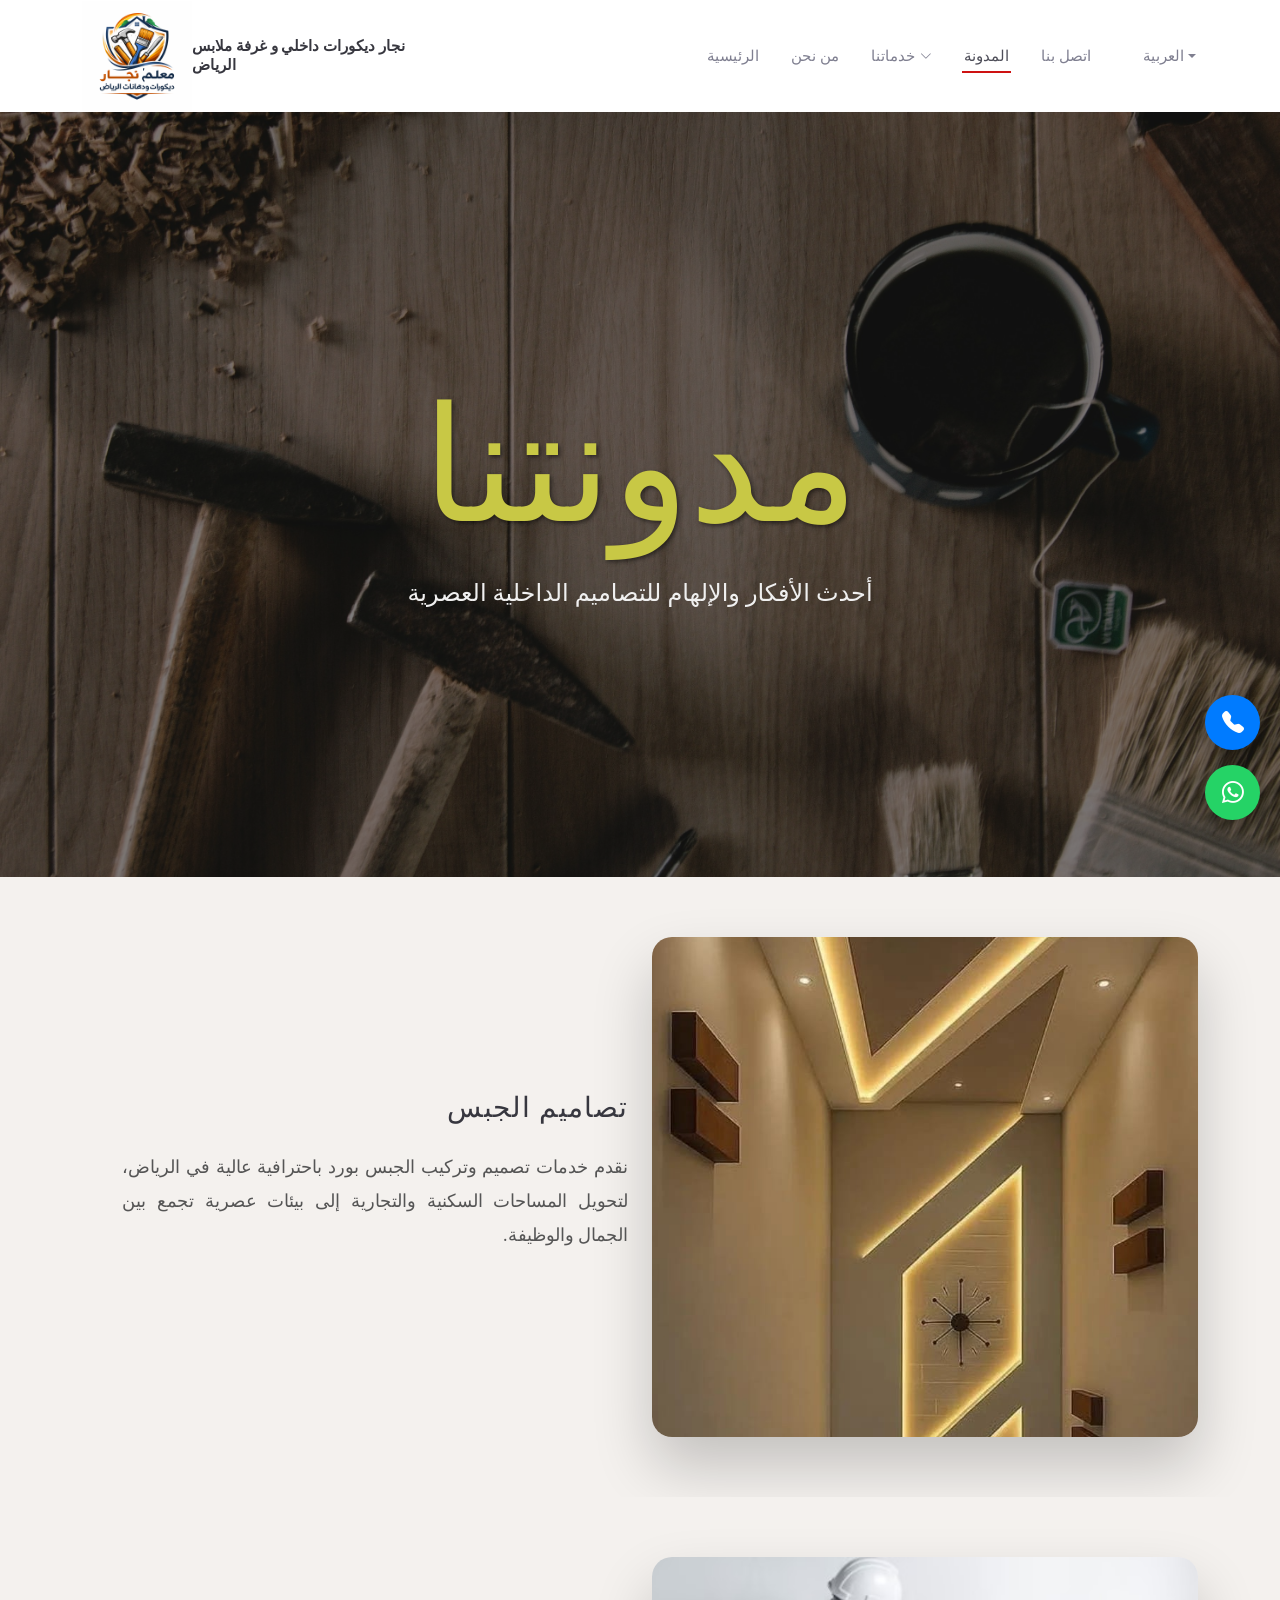
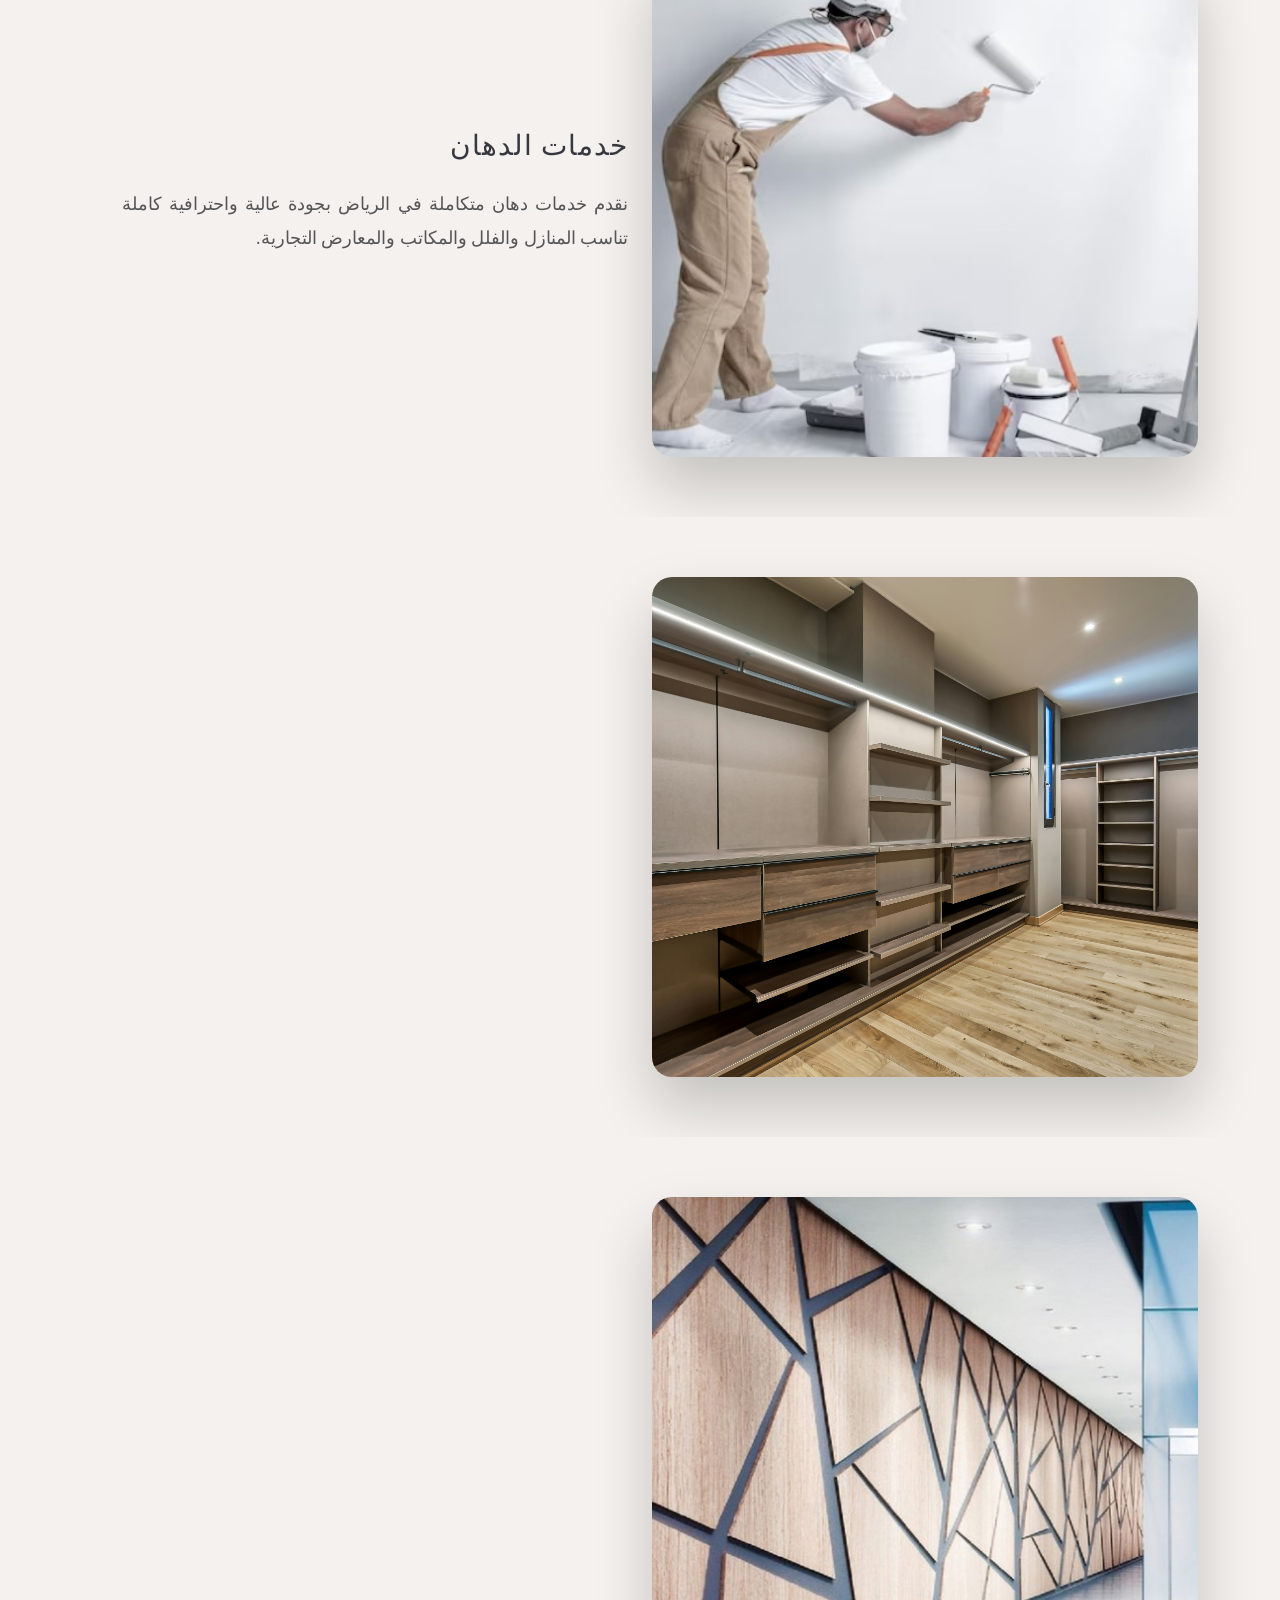
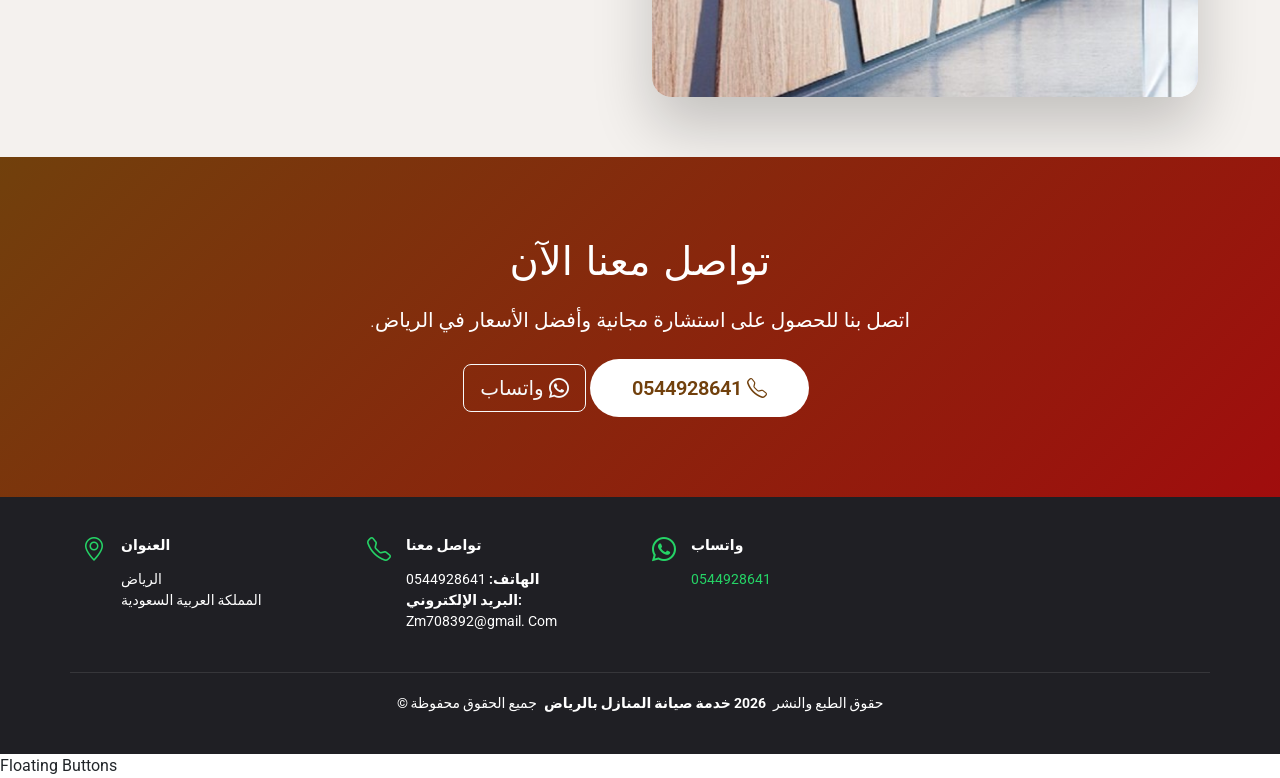
==== blogs.html @ 81e79c12 "Initial commit" ====
<!DOCTYPE html>
<html lang="en" id="html-tag">

<head>
  <meta charset="utf-8">
  <meta content="width=device-width, initial-scale=1.0" name="viewport">
  <meta name="google" content="notranslate">
   <title id="page-title"> مدونتنا</title>
 
  <meta name="description" content="">
  <meta name="keywords" content="">

  <!-- Favicons -->
  <link href="assets/img/favicon.png" rel="icon">
  <link href="assets/img/apple-touch-icon.png" rel="apple-touch-icon">

  <!-- Fonts -->
  <link href="https://fonts.googleapis.com" rel="preconnect">
  <link href="https://fonts.gstatic.com" rel="preconnect" crossorigin>
  <link
    href="https://fonts.googleapis.com/css2?family=Roboto:ital,wght@0,100;0,300;0,400;0,500;0,700;0,900;1,100;1,300;1,400;1,500;1,700;1,900&family=Inter:wght@100;200;300;400;500;600;700;800;900&family=Amatic+SC:wght@400;700&display=swap"
    rel="stylesheet">

  <!-- Vendor CSS Files -->
  <link href="assets/vendor/bootstrap/css/bootstrap.min.css" rel="stylesheet">
  <link href="assets/vendor/bootstrap-icons/bootstrap-icons.css" rel="stylesheet">
  <link href="assets/vendor/aos/aos.css" rel="stylesheet">
  <link href="assets/vendor/glightbox/css/glightbox.min.css" rel="stylesheet">
  <link href="assets/vendor/swiper/swiper-bundle.min.css" rel="stylesheet">

  <!-- Main CSS File -->
  <link href="assets/css/main.css" rel="stylesheet">

</head>

<body class="index-page">

  <header id="header" class="header d-flex align-items-center sticky-top">
    <div class="container position-relative d-flex align-items-center justify-content-between">

      <a href="index.html" class="logo d-flex align-items-center me-auto me-xl-0">
        <!-- Uncomment the line below if you also wish to use an image logo -->
        <img src="assets/img/logo.png" alt=""> 
        <h1 class="sitename" data-ar=" نجار ديكورات داخلي و غرفة ملابس  الرياض " data-en="Carpentry, Interior Decor, and Dressing Rooms Specialist in Riyadh"> نجار ديكورات داخلي و غرفة ملابس  الرياض </h1>
      </a>

      <nav id="navmenu" class="navmenu">
        <ul>
          <li><a href="index.html#hero" data-en="Home" data-ar="الرئيسية">Home</a></li>
          <li><a href="index.html#about" data-en="About" data-ar="من نحن">About</a></li>
          <li class="dropdown">
            <a href="#">
              <span data-en="Services" data-ar="خدماتنا">Services</span>
              <i class="bi bi-chevron-down toggle-dropdown"></i>
            </a>
            <ul>
              <li>
                <a href="services/gypsum-board.html" data-en="Gypsum Board Riyadh" data-ar="معلم جبس بورد الرياض">
                  Gypsum Board Riyadh
                </a>
              </li>
              <li>
                <a href="services/wardrobes.html" data-en="Wardrobes Riyadh" data-ar="دولاب ملابس الرياض">
                  Wardrobes Riyadh
                </a>
              </li>
              <li>
                <a href="services/paint.html" data-en="Painting Riyadh" data-ar="معلم دهانات الرياض">
                  Painting Riyadh
                </a>
              </li>
            </ul>
          </li>
          <li><a href="blogs.html" class="active" data-en="Blogs" data-ar="المدونة">Blogs</a></li>
          <li><a href="index.html#contact" data-en="Contact" data-ar="اتصل بنا">Contact</a></li>
          <li class="nav-item dropdown language-dropdown">
            <a class="nav-link dropdown-toggle" href="#" id="langDropdown" role="button" data-bs-toggle="dropdown"
              aria-expanded="false">
              <span id="current-lang" data-en="English" data-ar="العربية">English</span>
            </a>
            <ul class="dropdown-menu" aria-labelledby="langDropdown">
              <li><a class="dropdown-item" href="#" onclick="setLanguage('ar'); return false;">العربية</a></li>
              <li><a class="dropdown-item" href="#" onclick="setLanguage('en'); return false;">English</a></li>
              
            </ul>
          </li>
        </ul>
        <i class="mobile-nav-toggle d-xl-none bi bi-list"></i>
      </nav>
    </div>
  </header>

<main class="main">
  <section class="blog-hero d-flex align-items-center">
    <div class="container text-center text-white">
      <h1 class="hero-title" data-key="hero_title" data-en="Our Blog" data-ar="مدونتنا">Our Blog</h1>
      <p class="hero-subtitle" data-key="hero_subtitle" data-en="Latest ideas and inspiration for modern interiors"
        data-ar="أحدث الأفكار والإلهام للتصاميم الداخلية العصرية">
        Latest ideas and inspiration for modern interiors
      </p>
    </div>
  </section>
 


  <section class="blog-modern-section">
    <div class="container">
      <div class="row align-items-center">

        <!-- Image LEFT -->
        <div class="col-lg-6">
          <div class="blog-modern-image">
            <img src="assets/img/blog1.jpeg" alt="Blog Image" class="img-fluid">
          </div>
        </div>

        <!-- Text RIGHT -->
        <div class="col-lg-6">
          <div class="blog-modern-content">
            <h2 class = "title" data-key="sec1_title" data-en="Gypsum Designs" data-ar="صاميم الجبس">Gypsum
              Designs</h2>
            <p class="text" data-key="sec1_text" data-en=" We offer professional gypsum board design and installation services in Riyadh, transforming residential
              and commercial spaces into stylish, modern environments that combine beauty and functionality."
              data-ar="نقدم خدمات تصميم وتركيب الجبس بورد باحترافية عالية في الرياض، لتحويل المساحات السكنية والتجارية إلى بيئات عصرية تجمع بين الجمال والوظيفة">
              We offer professional gypsum board design and installation services in Riyadh, transforming residential
              and commercial spaces into stylish, modern environments that combine beauty and functionality.
            </p>

          </div>
        </div>

      </div>
    </div>
  </section>

  <section class="blog-modern-section">
    <div class="container">
      <div class="row align-items-center">

        <!-- Image LEFT -->
        <div class="col-lg-6">
          <div class="blog-modern-image">
            <img src="assets/img/blog2.jpg" alt="Blog Image" class="img-fluid">
          </div>
        </div>

        <!-- Text RIGHT -->
        <div class="col-lg-6">
          <div class="blog-modern-content">
            <h2  class = "title" data-key="sec2_title" data-en="Painting Services" data-ar="خدمات الدهان">
              Painting Services</h2>
            <p  class="text" data-key="sec2_text" data-en="We offer comprehensive painting services in Riyadh, providing high quality and complete professionalism
              suitable for homes, villas, apartments, offices, and commercial showrooms. We believe that painting is not
              just about changing color, but a complete renovation of a space, giving it a modern and elegant look that
              lasts. Therefore, we are committed to using the best types of paints that are resistant to moisture and
              heat, and suitable for Riyadh's climate, to guarantee perfect results that withstand the elements."
              data-ar="نقدم خدمات دهان متكاملة في الرياض بجودة عالية واحترافية كاملة تناسب المنازل والفلل والمكاتب والمعارض التجارية">
              We offer comprehensive painting services in Riyadh, providing high quality and complete professionalism
              suitable for homes, villas, apartments, offices, and commercial showrooms. We believe that painting is not
              just about changing color, but a complete renovation of a space, giving it a modern and elegant look that
              lasts. Therefore, we are committed to using the best types of paints that are resistant to moisture and
              heat, and suitable for Riyadh's climate, to guarantee perfect results that withstand the elements.
            </p>

          </div>
        </div>

      </div>
    </div>
  </section>

  <section class="blog-modern-section">
    <div class="container">
      <div class="row align-items-center">

        <!-- Image LEFT -->
        <div class="col-lg-6">
          <div class="blog-modern-image">
            <img src="assets/img/blog3.jpg" alt="Your Service Image" class="img-fluid">
          </div>
        </div>

        <!-- Text RIGHT -->
        <div class="col-lg-6">
          <div class="blog-modern-content">
            <h2  class = "title" data-key="sec3_title" data-en="Installation" data-ar="التركيب">Installation
            </h2>
            <p  class="text" data-key="sec3_text"
              data-en=" We offer the design, manufacturing, and installation of wardrobes to the highest quality standards in
              Riyadh, providing you with practical storage solutions that combine elegance and smart space organization.
              We specialize in custom-made modern and classic wardrobes for master bedrooms, children's rooms, and
              dressing rooms, with designs to suit all tastes and spaces. We are committed to using the best materials."
              data-ar="نقدم تصميم وتصنيع وتركيب الدواليب بأعلى معايير الجودة في الرياض مع حلول تخزين عملية وأنيقة">
              We offer the design, manufacturing, and installation of wardrobes to the highest quality standards in
              Riyadh, providing you with practical storage solutions that combine elegance and smart space organization.
              We specialize in custom-made modern and classic wardrobes for master bedrooms, children's rooms, and
              dressing rooms, with designs to suit all tastes and spaces. We are committed to using the best materials.
            </p>
          </div>
        </div>

      </div>
    </div>
  </section>

  <section class="blog-modern-section">
    <div class="container">
      <div class="row align-items-center">

        <!-- Image LEFT -->
        <div class="col-lg-6">
          <div class="blog-modern-image">
            <img src="assets/img/Picture1.jpg" alt="Cement Board Decoration" class="img-fluid">
          </div>
        </div>

        <!-- Text RIGHT -->
        <div class="col-lg-6">
          <div class="blog-modern-content">
            <h2  class = "title" data-key="sec4_title" data-en=" Cement Board Decoration"
              data-ar="ديكورات ألواح الأسمنت">
              Cement Board Decoration
            </h2>

            <p  class="text" data-key="sec4_text" data-en="  At Gypsum-Decor-Riyadh, we offer you exceptional expertise in the world of gypsum board decorations. We
              specialize in designing and implementing the latest interior and exterior decorations, including suspended
              ceilings, walls, partitions, and unique gypsum screen designs."
              data-ar="في جبس ديكور الرياض، نقدم لكم خبرة متميزة في عالم ديكورات الجبس بورد. نحن متخصصون في تصميم وتنفيذ أحدث الديكورات الداخلية والخارجية، بما في ذلك الأسقف المعلقة والجدران والقواطع وتصاميم الشاشات الجبسية المميزة">
              At Gypsum-Decor-Riyadh, we offer you exceptional expertise in the world of gypsum board decorations. We
              specialize in designing and implementing the latest interior and exterior decorations, including suspended
              ceilings, walls, partitions, and unique gypsum screen designs.
            </p>

            </a>
          </div>
        </div>

      </div>
    </div>
  </section>
  <!-- FINAL CONTACT STRIP -->
  <section class="cta-section">
    <div class="container">
      <h2 class="newtitle" data-ar="تواصل معنا الآن" data-en="Contact Us Now">Call now</h2>
      <p class="lead mb-4" data-ar="اتصل بنا للحصول على استشارة مجانية وأفضل الأسعار في الرياض."
        data-en="Call us for a free consultation and the best prices in Riyadh.">
        Contact us
      </p>
      <a href="tel:+966544928641" class="btn btn-light btn-lg me-2"><i class="bi bi-telephone"></i> 0544928641</a>
      <a href="https://wa.me/966544928641" class="btn btn-outline-light btn-lg"><i class="bi bi-whatsapp"></i> <span
          data-en="WhatsApp" data-ar="واتساب">WhatsApp</span></a>
    </div>
  </section>
 </main>

  <!-- Copy FOOTER from index.html here -->

  <footer id="footer" class="footer dark-background">

    <div class="container">
      <div class="row gy-3">
        <div class="col-lg-3 col-md-6 d-flex">
          <i class="bi bi-geo-alt icon"></i>
          <div class="address">
            <h4 data-en="Address" data-ar="العنوان">Address</h4>
            <p data-en="Riyadh" data-ar="الرياض">Riyadh</p>
            <p data-en="Saudi Arabia" data-ar="المملكة العربية السعودية">Saudi Arabia</p>
            <p></p>
          </div>

        </div>

        <div class="col-lg-3 col-md-6 d-flex">
          <i class="bi bi-telephone icon"></i>
          <div>
            <h4 data-en="Contact" data-ar="تواصل معنا">Contact</h4>
            <p>
              <strong data-en="Phone:" data-ar="الهاتف:">Phone:</strong> <span> 0544928641</span><br>
              <strong data-en="Email:" data-ar="البريد الإلكتروني:">Email:</strong>
              <span>Zm708392@gmail. Com</span><br>
            </p>
          </div>
        </div>

        <div class="col-lg-3 col-md-6 d-flex">
          <i class="icon bi bi-whatsapp flex-shrink-0"></i>
          <div>
            <h4 data-en="Whatsapp" data-ar="واتساب">Whatsapp</h4>
            <p>
              <a href="https://wa.me/966544928641" target="_blank">0544928641</a>
            </p>
          </div>
        </div>


      </div>
    </div>

    <div class="container copyright text-center mt-4">
      <p>© <span data-en="Copyright" data-ar="حقوق الطبع والنشر">Copyright</span> <strong class="px-1 sitename"
          data-en="2026 Home Maintenance Service Riyadh" data-ar="2026 خدمة صيانة المنازل بالرياض">2026 Home Maintenance
          Service Riyadh.</strong> <span data-en="All Rights Reserved" data-ar="جميع الحقوق محفوظة">All
          Rights Reserved</span></p>
    </div>

  </footer>

   <!-- Scroll Top -->
  <a href="#" id="scroll-top" class="scroll-top d-flex align-items-center justify-content-center"><i
      class="bi bi-arrow-up-short"></i></a>
  <script src="assets/vendor/bootstrap/js/bootstrap.bundle.min.js"></script>
  <script src="assets/vendor/aos/aos.js"></script>
  <script src="assets/js/main.js"></script>
  <script>
    AOS.init({ once: true });
  </script>
  <script>
    // Select ALL text blocks
    const contents = document.querySelectorAll(".blog-modern-content");

    const textObserver = new IntersectionObserver((entries) => {
      entries.forEach(entry => {
        if (entry.isIntersecting) {
          entry.target.classList.add("show");
        } else {
          entry.target.classList.remove("show");
        }
      });
    }, { threshold: 0.5 });

    contents.forEach(content => {
      textObserver.observe(content);
    });


    // Select ALL images
    const images = document.querySelectorAll(".blog-modern-image img");

    const imageObserver = new IntersectionObserver((entries) => {
      entries.forEach(entry => {
        if (entry.isIntersecting) {
          entry.target.classList.add("pop-animate");

          setTimeout(() => {
            entry.target.classList.remove("pop-animate");
          }, 800);
        }
      });
    }, { threshold: 0.6 });

    images.forEach(image => {
      imageObserver.observe(image);
    });
  </script>

  Floating Buttons
<div class="floating-buttons">
  
  <!-- Phone -->
  <a href="tel:+0544928641" class="float-btn phone-btn">
    <i class="bi bi-telephone-fill"></i>
  </a>

  <!-- WhatsApp -->
  <a href="https://wa.me/0544928641" target="_blank" class="float-btn whatsapp-btn">
    <i class="bi bi-whatsapp"></i>
  </a>
 
  <script>
  const translations = {
    en: {
      hero_title: "Our Blog",
      hero_subtitle: "Latest ideas and inspiration for modern interiors",
      sec1_title: "Gypsum Designs",
      sec1_text: "We offer professional gypsum board design and installation services in Riyadh, transforming residential and commercial spaces into stylish, modern environments that combine beauty and functionality.",
      sec2_title: "Painting Services",
      sec2_text: "We offer comprehensive painting services in Riyadh, providing high quality and complete professionalism suitable for homes, villas, apartments, offices, and commercial showrooms.",
      sec3_title: "Installation",
      sec3_text: "We offer the design, manufacturing, and installation of wardrobes to the highest quality standards in Riyadh.",
      sec4_title: "Cement Board Decoration",
      sec4_text: "At Gypsum-Decor-Riyadh, we offer you exceptional expertise in the world of gypsum board decorations. We specialize in designing and implementing the latest interior and exterior decorations, including suspended ceilings, walls, partitions, and unique gypsum screen designs.",
    },
    ar: {
      hero_title: "مدونتنا",
      hero_subtitle: "أحدث الأفكار والإلهام للتصاميم الداخلية العصرية",
      sec1_title: "تصاميم الجبس",
      sec1_text: "نقدم خدمات تصميم وتركيب الجبس بورد باحترافية عالية في الرياض، لتحويل المساحات السكنية والتجارية إلى بيئات عصرية تجمع بين الجمال والوظيفة.",
      sec2_title: "خدمات الدهان",
      sec2_text: "نقدم خدمات دهان متكاملة في الرياض بجودة عالية واحترافية كاملة تناسب المنازل والفلل والمكاتب والمعارض التجارية.",
      sec3_title: "التركيب",
      sec3_text: "نقدم تصميم وتصنيع وتركيب الدواليب بأعلى معايير الجودة في الرياض مع حلول تخزين عملية وأنيقة.",
      sec4_title: "ديكورات ألواح الأسمنت",
      sec4_text: "في جبس ديكور الرياض، نقدم لكم خبرة متميزة في عالم ديكورات الجبس بورد. نحن متخصصون في تصميم وتنفيذ أحدث الديكورات الداخلية والخارجية، بما في ذلك الأسقف المعلقة والجدران والقواطع وتصاميم الشاشات الجبسية المميزة.",
    }
  };

  

  function setLanguage(lang) {
    // Save language preference
    localStorage.setItem('preferred-language', lang);
    
    document.documentElement.lang = lang;

    // Switch all text elements with data-en attributes
    document.querySelectorAll("[data-en]").forEach(el => {
      if (el.getAttribute("data-" + lang)) {
        el.innerHTML = el.getAttribute("data-" + lang);
      }
    });

    // Switch all text elements with data-key attributes using translations
    document.querySelectorAll("[data-key]").forEach(el => {
      const key = el.getAttribute("data-key");
      if (translations[lang] && translations[lang][key]) {
        el.innerHTML = translations[lang][key];
      }
    });

    // Apply RTL/LTR only to main content (not entire body)
    const main = document.querySelector("main");
    if (main) {
      main.style.direction = lang === "ar" ? "rtl" : "ltr";
      main.style.textAlign = lang === "ar" ? "right" : "left";
    }

    // Update page title
const title = document.getElementById("page-title");
if (title) {
  title.innerText = lang === "ar"
    ?  "المدونة-معلم نجار ديكورات و دهانات الرياض"  /* ← Change this Arabic title */
    : "Blogs-Expert Carpenter, Decor, and Painter in Riyadh";  /* ← Change this English title if needed */
}

    // Update language dropdown display
    const currentLang = document.getElementById("current-lang");
    if (currentLang) {
      currentLang.innerText = lang === "ar" ? "العربية" : "English";
    }

    // Update dropdown items if they have data attributes
    document.querySelectorAll(".language-dropdown .dropdown-menu li a").forEach(el => {
      if (el.getAttribute("data-" + lang)) {
        el.textContent = el.getAttribute("data-" + lang);
      }
    });
  }

  // Load saved language preference when page loads
  window.addEventListener('load', function() {
    const savedLang = localStorage.getItem('preferred-language') || 'ar';
    setLanguage(savedLang);
  });

  // Initialize Swiper
  var aboutSwiper = new Swiper(".about-swiper", {
    loop: true,
    autoplay: {
      delay: 3000,
      disableOnInteraction: false,
    },
    effect: "slide",
    speed: 800,
    slidesPerView: 1,
  });
</script>

<!-- REMOVED: setLanguage("en"); -->
</body>

</html>
---- assets/css/main.css ----
/**
* Template Name: Yummy
* Template URL: https://bootstrapmade.com/yummy-bootstrap-restaurant-website-template/
* Updated: Aug 07 2024 with Bootstrap v5.3.3
* Author: BootstrapMade.com
* License: https://bootstrapmade.com/license/
*/

/*--------------------------------------------------------------
# Font & Color Variables
# Help: https://bootstrapmade.com/color-system/
--------------------------------------------------------------*/
/* Fonts */
:root {
  --default-font: "Roboto", system-ui, -apple-system, "Segoe UI", Roboto, "Helvetica Neue", Arial, "Noto Sans", "Liberation Sans", sans-serif, "Apple Color Emoji", "Segoe UI Emoji", "Segoe UI Symbol", "Noto Color Emoji";
  --heading-font: "Amatic SC", sans-serif;
  --nav-font: "Inter", sans-serif;
}

/* Global Colors - The following color variables are used throughout the website. Updating them here will change the color scheme of the entire website */
:root {
  --background-color: #ffffff;
  /* Background color for the entire website, including individual sections */
  --default-color: #212529;
  /* Default color used for the majority of the text content across the entire website */
  --heading-color: #37373f;
  /* Color for headings, subheadings and title throughout the website */
  --accent-color: #71400c;
  /* Accent color that represents your brand on the website. It's used for buttons, links, and other elements that need to stand out */
  --surface-color: #ffffff;
  /* The surface color is used as a background of boxed elements within sections, such as cards, icon boxes, or other elements that require a visual separation from the global background. */
  --contrast-color: #ffffff;
  /* Contrast color for text, ensuring readability against backgrounds of accent, heading, or default colors. */
}

/* Nav Menu Colors - The following color variables are used specifically for the navigation menu. They are separate from the global colors to allow for more customization options */
:root {
  --nav-color: #7f7f90;
  /* The default color of the main navmenu links */
  --nav-hover-color: #ce1212;
  /* Applied to main navmenu links when they are hovered over or active */
  --nav-mobile-background-color: #ffffff;
  /* Used as the background color for mobile navigation menu */
  --nav-dropdown-background-color: #ffffff;
  /* Used as the background color for dropdown items that appear when hovering over primary navigation items */
  --nav-dropdown-color: #7f7f90;
  /* Used for navigation links of the dropdown items in the navigation menu. */
  --nav-dropdown-hover-color: #ce1212;
  /* Similar to --nav-hover-color, this color is applied to dropdown navigation links when they are hovered over. */
}

/* Color Presets - These classes override global colors when applied to any section or element, providing reuse of the sam color scheme. */
.light-background {
  --background-color: #f2f2f2;
  --surface-color: #ffffff;
}

.dark-background {
  --background-color: #1f1f24;
  --default-color: #ffffff;
  --heading-color: #ffffff;
  --surface-color: #37373f;
  --contrast-color: #ffffff;
}

/* Smooth scroll */
:root {
  scroll-behavior: smooth;
}

/*--------------------------------------------------------------
# General Styling & Shared Classes
--------------------------------------------------------------*/
body {
  color: var(--default-color);
  background-color: var(--background-color);
  font-family: var(--default-font);
}

a {
  color: var(--accent-color);
  text-decoration: none;
  transition: 0.3s;
}

a:hover {
  color: color-mix(in srgb, var(--accent-color), transparent 25%);
  text-decoration: none;
}

h1,
h2,
h3,
h4,
h5,
h6 {
  color: var(--heading-color);
  font-family: var(--heading-font);
}

/* Pulsating Play Button
------------------------------*/
.pulsating-play-btn {
  width: 94px;
  height: 94px;
  background: radial-gradient(var(--accent-color) 50%, color-mix(in srgb, var(--accent-color), transparent 75%) 52%);
  border-radius: 50%;
  display: block;
  position: relative;
  overflow: hidden;
}

.pulsating-play-btn:before {
  content: "";
  position: absolute;
  width: 120px;
  height: 120px;
  animation-delay: 0s;
  animation: pulsate-play-btn 2s;
  animation-direction: forwards;
  animation-iteration-count: infinite;
  animation-timing-function: steps;
  opacity: 1;
  border-radius: 50%;
  border: 5px solid color-mix(in srgb, var(--accent-color), transparent 30%);
  top: -15%;
  left: -15%;
  background: rgba(198, 16, 0, 0);
}

.pulsating-play-btn:after {
  content: "";
  position: absolute;
  left: 50%;
  top: 50%;
  transform: translateX(-40%) translateY(-50%);
  width: 0;
  height: 0;
  border-top: 10px solid transparent;
  border-bottom: 10px solid transparent;
  border-left: 15px solid #fff;
  z-index: 100;
  transition: all 400ms cubic-bezier(0.55, 0.055, 0.675, 0.19);
}

.pulsating-play-btn:hover:before {
  content: "";
  position: absolute;
  left: 50%;
  top: 50%;
  transform: translateX(-40%) translateY(-50%);
  width: 0;
  height: 0;
  border: none;
  border-top: 10px solid transparent;
  border-bottom: 10px solid transparent;
  border-left: 15px solid #fff;
  z-index: 200;
  animation: none;
  border-radius: 0;
}

.pulsating-play-btn:hover:after {
  border-left: 15px solid var(--accent-color);
  transform: scale(20);
}

@keyframes pulsate-play-btn {
  0% {
    transform: scale(0.6, 0.6);
    opacity: 1;
  }
  100% {
    transform: scale(1, 1);
    opacity: 0;
  }
}

/*--------------------------------------------------------------
# Language Dropdown
--------------------------------------------------------------*/
.language-dropdown {
  margin-left: 20px;
}

.language-dropdown .dropdown-menu {
  direction: ltr !important;
  text-align: left !important;
  background-color: #fff !important;
}

.language-dropdown .dropdown-menu .dropdown-item {
  color: #000 !important;
}

.language-dropdown .dropdown-menu .dropdown-item:hover {
  background-color: #f0f0f0 !important;
  color: #000 !important;
}

/*--------------------------------------------------------------
# About Slideshow
--------------------------------------------------------------*/
.about-slideshow .swiper-slide {
  display: flex;
  justify-content: center;
  align-items: center;
}

.about-slideshow .swiper-slide img {
  width: auto;
  max-width: 100%;
  height: 75vh;
  object-fit: contain;
  display: block;
  margin: 0 auto;
}

/*--------------------------------------------------------------
# PHP Email Form Messages
--------------------------------------------------------------*/
.php-email-form .error-message {
  display: none;
  background: #df1529;
  color: #ffffff;
  text-align: left;
  padding: 15px;
  margin-bottom: 24px;
  font-weight: 600;
}

.php-email-form .sent-message {
  display: none;
  color: #ffffff;
  background: #059652;
  text-align: center;
  padding: 15px;
  margin-bottom: 24px;
  font-weight: 600;
}

.php-email-form .loading {
  display: none;
  background: var(--surface-color);
  text-align: center;
  padding: 15px;
  margin-bottom: 24px;
}

.php-email-form .loading:before {
  content: "";
  display: inline-block;
  border-radius: 50%;
  width: 24px;
  height: 24px;
  margin: 0 10px -6px 0;
  border: 3px solid var(--accent-color);
  border-top-color: var(--surface-color);
  animation: php-email-form-loading 1s linear infinite;
}

@keyframes php-email-form-loading {
  0% {
    transform: rotate(0deg);
  }
  100% {
    transform: rotate(360deg);
  }
}

/*--------------------------------------------------------------
# Global Header
--------------------------------------------------------------*/
.header {
  color: var(--default-color);
  background-color: var(--background-color);
  padding: 1px 0;
  transition: all 0.5s;
  z-index: 997;
}

.header .logo {
  line-height: 1;
}

.header .logo img {
  max-height: 110px;
  margin-right: 0px;
}



.header .logo .sitename {
  font-size: 15px !important;
  font-weight: 600;
  line-height: 1.3;
  color: var(--heading-color);
  font-family: 'Segoe UI';
  white-space: normal;
  max-width: 260px;
  margin: 0;
}

.header .logo span {
  color: var(--accent-color);
  font-size: 36px;
}

.header .btn-getstarted,
.header .btn-getstarted:focus {
  color: var(--contrast-color);
  background: var(--accent-color);
  font-size: 14px;
  padding: 8px 26px;
  margin: 0;
  border-radius: 50px;
  transition: 0.3s;
}

.header .btn-getstarted:hover,
.header .btn-getstarted:focus:hover {
  color: var(--contrast-color);
  background: color-mix(in srgb, var(--accent-color), transparent 15%);
}

@media (max-width: 1200px) {
  .header .logo {
    order: 1;
  }
  .header .btn-getstarted {
    order: 2;
    margin: 0 15px 0 0;
    padding: 6px 20px;
  }
  .header .navmenu {
    order: 3;
  }
}

.scrolled .header {
  box-shadow: 0px 0 18px rgba(0, 0, 0, 0.1);
}

/*--------------------------------------------------------------
# Navigation Menu
--------------------------------------------------------------*/
/* Desktop Navigation */
@media (min-width: 1200px) {
  .navmenu {
    padding: 0;
  }
  .navmenu ul {
    margin: 0;
    padding: 0;
    display: flex;
    list-style: none;
    align-items: center;
  }
  .navmenu li {
    position: relative;
  }
  .navmenu>ul>li {
    white-space: nowrap;
    padding: 15px 14px;
  }
  .navmenu>ul>li:last-child {
    padding-right: 0;
  }
  .navmenu a,
  .navmenu a:focus {
    color: var(--nav-color);
    font-size: 15px;
    padding: 0 2px;
    font-family: var(--nav-font);
    font-weight: 500;
    display: flex;
    align-items: center;
    justify-content: space-between;
    white-space: nowrap;
    transition: 0.3s;
    position: relative;
  }
  .navmenu a i,
  .navmenu a:focus i {
    font-size: 12px;
    line-height: 0;
    margin-left: 5px;
    transition: 0.3s;
  }
  .navmenu>ul>li>a:before {
    content: "";
    position: absolute;
    height: 2px;
    bottom: -6px;
    left: 0;
    background-color: var(--nav-hover-color);
    visibility: hidden;
    width: 0px;
    transition: all 0.3s ease-in-out 0s;
  }
  .navmenu a:hover:before,
  .navmenu li:hover>a:before,
  .navmenu .active:before {
    visibility: visible;
    width: 100%;
  }
  .navmenu li:hover>a,
  .navmenu .active,
  .navmenu .active:focus {
    color: color-mix(in srgb, var(--nav-color) 80%, black 50%);
  }
  .navmenu .dropdown ul {
    margin: 0;
    padding: 10px 0;
    background: var(--nav-dropdown-background-color);
    display: block;
    position: absolute;
    visibility: hidden;
    left: 14px;
    top: 130%;
    opacity: 0;
    transition: 0.3s;
    border-radius: 4px;
    z-index: 99;
    box-shadow: 0px 0px 30px rgba(0, 0, 0, 0.1);
  }
  .navmenu .dropdown ul li {
    min-width: 200px;
  }
  .navmenu .dropdown ul a {
    padding: 10px 20px;
    font-size: 15px;
    text-transform: none;
    color: var(--nav-dropdown-color);
  }
  .navmenu .dropdown ul a i {
    font-size: 12px;
  }
  .navmenu .dropdown ul a:hover,
  .navmenu .dropdown ul .active:hover,
  .navmenu .dropdown ul li:hover>a {
    color: var(--nav-dropdown-hover-color);
  }
  .navmenu .dropdown:hover>ul {
    opacity: 1;
    top: 100%;
    visibility: visible;
  }
  .navmenu .dropdown .dropdown ul {
    top: 0;
    left: -90%;
    visibility: hidden;
  }
  .navmenu .dropdown .dropdown:hover>ul {
    opacity: 1;
    top: 0;
    left: -100%;
    visibility: visible;
  }
}

/* Mobile Navigation */
@media (max-width: 1199px) {
  .mobile-nav-toggle {
    color: var(--nav-color);
    font-size: 28px;
    line-height: 0;
    margin-right: 10px;
    cursor: pointer;
    transition: color 0.3s;
  }
  .navmenu {
    padding: 0;
    z-index: 9997;
  }
  .navmenu ul {
    display: none;
    list-style: none;
    position: absolute;
    inset: 60px 20px 20px 20px;
    padding: 10px 0;
    margin: 0;
    border-radius: 6px;
    background-color: var(--nav-mobile-background-color);
    border: 1px solid color-mix(in srgb, var(--default-color), transparent 90%);
    box-shadow: none;
    overflow-y: auto;
    transition: 0.3s;
    z-index: 9998;
  }
  .navmenu a,
  .navmenu a:focus {
    color: var(--nav-dropdown-color);
    padding: 10px 20px;
    font-family: var(--nav-font);
    font-size: 17px;
    font-weight: 500;
    display: flex;
    align-items: center;
    justify-content: space-between;
    white-space: nowrap;
    transition: 0.3s;
  }
  .navmenu a i,
  .navmenu a:focus i {
    font-size: 12px;
    line-height: 0;
    margin-left: 5px;
    width: 30px;
    height: 30px;
    display: flex;
    align-items: center;
    justify-content: center;
    border-radius: 50%;
    transition: 0.3s;
    background-color: color-mix(in srgb, var(--accent-color), transparent 90%);
  }
  .navmenu a i:hover,
  .navmenu a:focus i:hover {
    background-color: var(--accent-color);
    color: var(--contrast-color);
  }
  .navmenu a:hover,
  .navmenu .active,
  .navmenu .active:focus {
    color: var(--nav-dropdown-hover-color);
  }
  .navmenu .active i,
  .navmenu .active:focus i {
    background-color: var(--accent-color);
    color: var(--contrast-color);
    transform: rotate(180deg);
  }
  .navmenu .dropdown ul {
    position: static;
    display: none;
    z-index: 99;
    padding: 10px 0;
    margin: 10px 20px;
    background-color: var(--nav-dropdown-background-color);
    transition: all 0.5s ease-in-out;
  }
  .navmenu .dropdown ul ul {
    background-color: rgba(33, 37, 41, 0.1);
  }
  .navmenu .dropdown>.dropdown-active {
    display: block;
    background-color: rgba(33, 37, 41, 0.03);
  }
  .mobile-nav-active {
    overflow: hidden;
  }
  .mobile-nav-active .mobile-nav-toggle {
    color: #fff;
    position: absolute;
    font-size: 32px;
    top: 15px;
    right: 15px;
    margin-right: 0;
    z-index: 9999;
  }
  .mobile-nav-active .navmenu {
    position: fixed;
    overflow: hidden;
    inset: 0;
    background: rgba(33, 37, 41, 0.8);
    transition: 0.3s;
  }
  .mobile-nav-active .navmenu>ul {
    display: block;
  }
}

/*--------------------------------------------------------------
# Global Footer
--------------------------------------------------------------*/
.footer {
  --heading-font: var(--default-font);
  color: var(--default-color);
  background-color: var(--background-color);
  font-size: 14px;
  padding: 40px 0;
  position: relative;
}

.footer .icon {
  color: #25D366;
  margin-right: 15px;
  font-size: 24px;
  line-height: 0;
}

.footer h4 {
  font-size: 14px;
  font-weight: 700;
  margin-bottom: 15px;
}

.footer .address p {
  margin-bottom: 0px;
  
}

.footer .num p{
  color: #25D366;
}

.footer .social-links a {
  display: flex;
  align-items: center;
  justify-content: center;
  width: 40px;
  height: 40px;
  border-radius: 50%;
  border: 1px solid color-mix(in srgb, var(--default-color), transparent 50%);
  font-size: 16px;
  color: color-mix(in srgb, var(--default-color), transparent 50%);
  margin-right: 10px;
  transition: 0.3s;
}

.footer .social-links a:hover {
  color: var(--accent-color);
  border-color: var(--accent-color);
}

.footer .copyright {
  padding-top: 20px;
  border-top: 1px solid color-mix(in srgb, var(--default-color), transparent 90%);
  
}

.footer .copyright p {
  margin-bottom: 0;
}

.footer .credits {
  margin-top: 5px;
  font-size: 13px;
}


/* Make WhatsApp number green in footer */
.footer a[href*="wa.me"] {
  color: #25D366 !important;
}

.footer a[href*="wa.me"]:hover {
  color: #23a432 !important;
}
/*--------------------------------------------------------------
# Preloader
--------------------------------------------------------------*/
#preloader {
  position: fixed;
  inset: 0;
  z-index: 9999;
  overflow: hidden;
  background-color: var(--background-color);
  transition: all 0.6s ease-out;
  width: 100%;
  height: 100vh;
}

#preloader:before,
#preloader:after {
  content: "";
  position: absolute;
  border: 4px solid var(--accent-color);
  border-radius: 50%;
  animation: animate-preloader 2s cubic-bezier(0, 0.2, 0.8, 1) infinite;
}

#preloader:after {
  animation-delay: -0.5s;
}

@keyframes animate-preloader {
  0% {
    width: 10px;
    height: 10px;
    top: calc(50% - 5px);
    left: calc(50% - 5px);
    opacity: 1;
  }
  100% {
    width: 72px;
    height: 72px;
    top: calc(50% - 36px);
    left: calc(50% - 36px);
    opacity: 0;
  }
}

/*--------------------------------------------------------------
# Scroll Top Button
--------------------------------------------------------------*/
.scroll-top {
  position: fixed;
  visibility: hidden;
  opacity: 0;
  right: 15px;
  bottom: -15px;
  z-index: 99999;
  background-color: var(--accent-color);
  width: 44px;
  height: 44px;
  border-radius: 50px;
  transition: all 0.4s;
}

.scroll-top i {
  font-size: 24px;
  color: var(--contrast-color);
  line-height: 0;
}

.scroll-top:hover {
  background-color: color-mix(in srgb, var(--accent-color), transparent 20%);
  color: var(--contrast-color);
}

.scroll-top.active {
  visibility: visible;
  opacity: 1;
  bottom: 15px;
}

/*--------------------------------------------------------------
# Disable aos animation delay on mobile devices
--------------------------------------------------------------*/
@media screen and (max-width: 768px) {
  [data-aos-delay] {
    transition-delay: 0 !important;
  }
}

/*--------------------------------------------------------------
# Global Page Titles & Breadcrumbs
--------------------------------------------------------------*/
.page-title {
  --background-color: color-mix(in srgb, var(--default-color), transparent 96%);
  color: var(--default-color);
  background-color: var(--background-color);
  padding: 120px 0;
  text-align: center;
  position: relative;
}

.page-title h1 {
  font-size: 42px;
  font-weight: 400;
  margin-bottom: 10px;
  font-family: var(--default-font);
  
}

.page-title .breadcrumbs ol {
  display: flex;
  flex-wrap: wrap;
  list-style: none;
  justify-content: center;
  padding: 0;
  margin: 0;
  font-size: 16px;
  font-weight: 400;
}

.page-title .breadcrumbs ol li+li {
  padding-left: 10px;
}

.page-title .breadcrumbs ol li+li::before {
  content: "/";
  display: inline-block;
  padding-right: 10px;
  color: color-mix(in srgb, var(--default-color), transparent 70%);
}

/*--------------------------------------------------------------
# Global Sections
--------------------------------------------------------------*/
section,
.section {
  color: var(--default-color);
  background-color: var(--background-color);
  padding: 60px 0;
  scroll-margin-top: 92px;
  overflow: clip;
}

@media (max-width: 1199px) {
  section,
  .section {
    scroll-margin-top: 56px;
  }
}

/*--------------------------------------------------------------
# Global Section Titles
--------------------------------------------------------------*/
.section-title {
  text-align: center;
  padding-bottom: 60px;
  position: relative;
}

.section-title h2 {
  font-size: 13px;
  letter-spacing: 1px;
  font-weight: 400;
  padding: 0;
  margin: 0;
  color: color-mix(in srgb, var(--default-color), transparent 50%);
  display: inline-block;
  text-transform: uppercase;
  font-family: var(--default-font);
}

.section-title p {
  color: var(--heading-color);
  margin: 10px 0 0 0;
  font-size: 48px;
  font-weight: 500;
  font-family: var(--heading-font);
}

.section-title p .description-title {
  color: var(--accent-color);
}

/*--------------------------------------------------------------
# Hero Section (Index Page)
--------------------------------------------------------------*/
.hero {
  width: 100%;
  min-height: 60vh;
  position: relative;
  padding: 60px 0;
  display: flex;
  align-items: center;
}

.hero h1 {
  margin: 0;
  font-size: 64px;
  font-weight: 700;
}

.hero p {
  color: color-mix(in srgb, var(--default-color), transparent 30%);
  margin: 5px 0 30px 0;
  font-size: 20px;
  font-weight: 400;
}

.hero .btn-get-started {
  
  background: #25D366 ;
  color: rgb(7, 0, 0);
  font-size: 14px;
  border-radius: 50px;
  padding: 10px 28px 12px 28px;
  letter-spacing: 1px;
  border: none;
  transition: all 0.3s ease;
  display: inline-block;
  text-decoration: none;
  margin: 0 5px;
}

.hero .btn-get-started:hover {
 
  background: #24a854;
  color: white;
  transform: scale(1.05);
  box-shadow: 0 10px 25px rgba(12, 113, 57, 0.4);
}


.hero .btn-get {
  background:  #5770d7 !important;
  color: rgb(7, 0, 0);
  font-size: 14px;
  border-radius: 50px;
  padding: 10px 28px 12px 28px;
  letter-spacing: 1px;
  border: none;
  transition: all 0.3s ease;
  display: inline-block;
  text-decoration: none;
  margin: 0 5px;
}

.hero .btn-get:hover {
  background: #223cb0;
  color: white;
  transform: scale(1.05);
  box-shadow: 0 10px 25px rgba(12, 64, 113, 0.4);
}



.hero .btn-watch-video {
  font-size: 16px;
  transition: 0.5s;
  margin-left: 25px;
  color: var(--default-color);
  font-weight: 500;
}

.hero .btn-watch-video i {
  color: var(--accent-color);
  font-size: 32px;
  transition: 0.3s;
  line-height: 0;
  margin-right: 8px;
}

.hero .btn-watch-video:hover {
  color: var(--accent-color);
}

.hero .btn-watch-video:hover i {
  color: color-mix(in srgb, var(--accent-color), transparent 15%);
}

.hero .animated {
  animation: up-down 2s ease-in-out infinite alternate-reverse both;
}

@media (max-width: 640px) {
  .hero h1 {
    font-size: 28px;
    line-height: 36px;
  }
  .hero p {
    font-size: 18px;
    line-height: 24px;
    margin-bottom: 30px;
  }
  .hero .btn-get-started,
  .hero .btn-watch-video {
    font-size: 13px;
  }
}

@keyframes up-down {
  0% {
    transform: translateY(10px);
  }
  100% {
    transform: translateY(-10px);
  }
}

/*--------------------------------------------------------------
# About Section
--------------------------------------------------------------*/
.about h3 {
  font-weight: 700;
  font-size: 28px;
  margin-bottom: 20px;
}

.about .book-a-table {
  text-align: center;
  border: 4px solid color-mix(in srgb, var(--default-color), transparent 30%);
  padding: 22px;
}

.about .book-a-table h3 {
  font-family: var(--default-font);
  margin: 0 0 0 0;
  font-size: 24px;
}

.about .book-a-table p {
  color: var(--accent-color);
  font-weight: 500;
  font-size: 28px;
  margin: 0;
}

.about .fst-italic {
  color: color-mix(in srgb, var(--default-color), var(--contrast-color) 50%);
}

.about .content ul {
  list-style: none;
  padding: 0;
}

.about .content ul li {
  padding: 0 0 10px 30px;
  position: relative;
}

.about .content ul i {
  position: absolute;
  font-size: 20px;
  left: 0;
  top: -3px;
  color: var(--accent-color);
}

.about .content p:last-child {
  margin-bottom: 0;
}

.about .pulsating-play-btn {
  position: absolute;
  left: calc(50% - 47px);
  top: calc(50% - 47px);
}

/*--------------------------------------------------------------
# Why Us Section
--------------------------------------------------------------*/
.why-us .why-box {
  color: var(--contrast-color);
  background: var(--accent-color);
  padding: 30px;
}

.why-us .why-box h3 {
  color: var(--contrast-color);
  font-family: var(--default-font);
  font-weight: 700;
  font-size: 34px;
  margin-bottom: 30px;
}

.why-us .why-box p {
  margin-bottom: 30px;
}

.why-us .why-box .more-btn {
  display: inline-block;
  background: color-mix(in srgb, var(--contrast-color), transparent 85%);
  padding: 8px 40px 10px 40px;
  color: var(--contrast-color);
  transition: all ease-in-out 0.4s;
  border-radius: 50px;
}

.why-us .why-box .more-btn i {
  font-size: 14px;
}

.why-us .why-box .more-btn:hover {
  color: var(--accent-color);
  background: var(--surface-color);
}

.why-us .icon-box {
  background-color: var(--surface-color);
  text-align: center;
  padding: 40px 30px;
  width: 100%;
  height: 100%;
  border: 1px solid color-mix(in srgb, var(--default-color), transparent 90%);
}

.why-us .icon-box i {
  color: var(--accent-color);
  font-size: 32px;
  margin-bottom: 30px;
  background: color-mix(in srgb, var(--accent-color), transparent 95%);
  border-radius: 50px;
  display: flex;
  align-items: center;
  justify-content: center;
  width: 72px;
  height: 72px;
  transition: 0.3s;
}

.why-us .icon-box h4 {
  font-size: 20px;
  font-weight: 500;
  margin: 0 0 30px 0;
  font-family: var(--default-font);
}

.why-us .icon-box p {
  font-size: 15px;
  color: color-mix(in srgb, var(--default-color), transparent 30%);
}

.why-us .icon-box:hover i {
  color: var(--contrast-color);
  background: var(--accent-color);
}

/*--------------------------------------------------------------
# Stats Section
--------------------------------------------------------------*/
.stats {
  position: relative;
  padding: 120px 0;
}

.stats img {
  position: absolute;
  inset: 0;
  display: block;
  width: 100%;
  height: 100%;
  object-fit: cover;
  z-index: 1;
}

.stats:before {
  content: "";
  background: color-mix(in srgb, var(--background-color), transparent 40%);
  position: absolute;
  inset: 0;
  z-index: 2;
}

.stats .container {
  position: relative;
  z-index: 3;
}

.stats .stats-item {
  padding: 30px;
  width: 100%;
}

.stats .stats-item span {
  font-size: 48px;
  display: block;
  color: var(--default-color);
  font-weight: 700;
}

.stats .stats-item p {
  padding: 0;
  margin: 0;
  font-size: 16px;
  font-weight: 700;
  color: color-mix(in srgb, var(--default-color), transparent 40%);
}

/*--------------------------------------------------------------
# Menu Section
--------------------------------------------------------------*/
.menu .nav-tabs {
  border: 0;
}

.menu .nav-link {
  background-color: var(--background-color);
  color: color-mix(in srgb, var(--default-color), transparent 20%);
  margin: 0 15px;
  padding: 10px 5px;
  transition: 0.3s;
  border-radius: 0;
  cursor: pointer;
  height: 100%;
  border: 0;
  border-bottom: 2px solid color-mix(in srgb, var(--default-color), transparent 80%);
}

@media (max-width: 575px) {
  .menu .nav-link {
    margin: 0 10px;
    padding: 10px 0;
  }
}

.menu .nav-link i {
  padding-right: 15px;
  font-size: 48px;
}

.menu .nav-link h4 {
  font-size: 18px;
  font-weight: 400;
  margin: 0;
  font-family: var(--default-font);
}

@media (max-width: 575px) {
  .menu .nav-link h4 {
    font-size: 16px;
  }
}

.menu .nav-link:hover {
  color: var(--accent-color);
  border-color: var(--accent-color);
}

.menu .nav-link.active {
  background-color: var(--background-color);
  color: var(--accent-color);
  border-color: var(--accent-color);
}

.menu .tab-content .tab-header {
  padding: 30px 0;
}

.menu .tab-content .tab-header p {
  font-size: 14px;
  text-transform: uppercase;
  color: color-mix(in srgb, var(--default-color), transparent 20%);
  margin-bottom: 0;
}

.menu .tab-content .tab-header h3 {
  font-size: 48px;
  font-weight: 700;
  color: var(--accent-color);
}

.menu .tab-content .menu-item {
  text-align-last: center;
}

.menu .tab-content .menu-item .menu-img {
  padding: 0 60px;
  margin-bottom: 15px;
}

.menu .tab-content .menu-item h4 {
  font-size: 24px;
  font-weight: 400;
  margin-bottom: 5px;
  font-family: var(--default-font);
}

.menu .tab-content .menu-item .ingredients {
  font-family: var(--nav-font);
  color: color-mix(in srgb, var(--default-color), transparent 50%);
  margin-bottom: 5px;
}

.menu .tab-content .menu-item .price {
  font-size: 24px;
  font-weight: 700;
  color: var(--accent-color);
}

/*--------------------------------------------------------------
# Testimonials Section
--------------------------------------------------------------*/
.testimonials .testimonials-carousel,
.testimonials .testimonials-slider {
  overflow: hidden;
}

.testimonials .testimonial-item .testimonial-content {
  border-left: 3px solid var(--accent-color);
  padding-left: 30px;
}

.testimonials .testimonial-item .testimonial-img {
  border-radius: 50%;
  border: 4px solid var(--background-color);
  margin: 0 auto;
}

.testimonials .testimonial-item h3 {
  font-size: 20px;
  font-weight: bold;
  margin: 10px 0 5px 0;
}

.testimonials .testimonial-item h4 {
  font-size: 14px;
  color: color-mix(in srgb, var(--default-color), transparent 40%);
  margin: 0 0 10px 0;
}

.testimonials .testimonial-item .stars i {
  color: #ffc107;
  margin: 0 1px;
}

.testimonials .testimonial-item .quote-icon-left,
.testimonials .testimonial-item .quote-icon-right {
  color: color-mix(in srgb, var(--accent-color), transparent 50%);
  font-size: 26px;
  line-height: 0;
}

.testimonials .testimonial-item .quote-icon-left {
  display: inline-block;
  left: -5px;
  position: relative;
}

.testimonials .testimonial-item .quote-icon-right {
  display: inline-block;
  right: -5px;
  position: relative;
  top: 10px;
  transform: scale(-1, -1);
}

.testimonials .testimonial-item p {
  font-style: italic;
}

.testimonials .swiper-wrapper {
  height: auto;
}

.testimonials .swiper-pagination {
  margin-top: 30px;
  position: relative;
}

.testimonials .swiper-pagination .swiper-pagination-bullet {
  width: 12px;
  height: 12px;
  background-color: color-mix(in srgb, var(--default-color), transparent 85%);
  opacity: 1;
}

.testimonials .swiper-pagination .swiper-pagination-bullet-active {
  background-color: var(--accent-color);
}

/*--------------------------------------------------------------
# Events Section
--------------------------------------------------------------*/
.events .container-fluid {
  padding: 0;
}

.events .event-item {
  background-size: cover;
  background-position: center;
  min-height: 600px;
  padding: 30px;
}

@media (max-width: 575px) {
  .events .event-item {
    min-height: 500px;
  }
}

.events .event-item:before {
  content: "";
  background: rgba(0, 0, 0, 0.6);
  position: absolute;
  inset: 0;
}

.events .event-item h3 {
  font-size: 24px;
  font-weight: 700;
  margin-bottom: 5px;
  color: #ffffff;
  position: relative;
}

.events .event-item .price {
  color: #ffffff;
  border-bottom: 2px solid var(--accent-color);
  font-size: 32px;
  font-weight: 700;
  margin-bottom: 15px;
  position: relative;
}

.events .event-item .description {
  margin-bottom: 0;
  color: rgba(255, 255, 255, 0.8);
  position: relative;
}

.events .swiper-wrapper {
  height: auto;
}

.events .swiper-pagination {
  margin-top: 20px;
  position: relative;
}

.events .swiper-pagination .swiper-pagination-bullet {
  width: 10px;
  height: 10px;
  background-color: color-mix(in srgb, var(--default-color), transparent 85%);
  opacity: 1;
}

.events .swiper-pagination .swiper-pagination-bullet-active {
  background-color: var(--accent-color);
}

/*--------------------------------------------------------------
# Chefs Section
--------------------------------------------------------------*/
.chefs .team-member {
  background-color: var(--surface-color);
  box-shadow: 0px 0 30px rgba(0, 0, 0, 0.1);
  overflow: hidden;
  text-align: center;
  border-radius: 5px;
  transition: 0.3s;
}

.chefs .team-member .member-img {
  position: relative;
  overflow: hidden;
}

.chefs .team-member .member-img:after {
  position: absolute;
  content: "";
  left: -1px;
  right: -1px;
  bottom: -1px;
  height: 100%;
  background-color: var(--surface-color);
  -webkit-mask: url("../img/team-shape.svg") no-repeat center bottom;
  mask: url("../img/team-shape.svg") no-repeat center bottom;
  -webkit-mask-size: contain;
  mask-size: contain;
  z-index: 1;
}

.chefs .team-member .social {
  position: absolute;
  right: -100%;
  top: 30px;
  opacity: 0;
  border-radius: 4px;
  transition: 0.5s;
  background: color-mix(in srgb, var(--background-color), transparent 60%);
  z-index: 2;
}

.chefs .team-member .social a {
  transition: color 0.3s;
  color: color-mix(in srgb, var(--default-color), transparent 50%);
  margin: 15px 12px;
  display: block;
  line-height: 0;
  text-align: center;
}

.chefs .team-member .social a:hover {
  color: var(--default-color);
}

.chefs .team-member .social i {
  font-size: 18px;
}

.chefs .team-member .member-info {
  padding: 10px 15px 20px 15px;
}

.chefs .team-member .member-info h4 {
  font-weight: 700;
  margin-bottom: 5px;
  font-size: 20px;
  font-family: var(--default-font);
}

.chefs .team-member .member-info span {
  display: block;
  font-size: 14px;
  font-weight: 400;
  color: color-mix(in srgb, var(--default-color), transparent 50%);
}

.chefs .team-member .member-info p {
  font-style: italic;
  font-size: 14px;
  padding-top: 15px;
  line-height: 26px;
  color: color-mix(in srgb, var(--default-color), transparent 30%);
}

.chefs .team-member:hover {
  transform: scale(1.08);
  box-shadow: 0px 0 30px rgba(0, 0, 0, 0.1);
}

.chefs .team-member:hover .social {
  right: 8px;
  opacity: 1;
}

/*--------------------------------------------------------------
# Book A Table Section
--------------------------------------------------------------*/
.book-a-table .reservation-img {
  min-height: 500px;
  background-size: cover;
  background-position: center;
}

.book-a-table .reservation-form-bg {
  background: color-mix(in srgb, var(--default-color), transparent 97%);
}

.book-a-table .php-email-form {
  padding: 30px;
}

@media (max-width: 575px) {
  .book-a-table .php-email-form {
    padding: 20px;
  }
}

.book-a-table .php-email-form input[type=text],
.book-a-table .php-email-form input[type=email],
.book-a-table .php-email-form input[type=number],
.book-a-table .php-email-form input[type=date],
.book-a-table .php-email-form input[type=time],
.book-a-table .php-email-form textarea {
  font-size: 14px;
  padding: 10px 15px;
  box-shadow: none;
  border-radius: 0;
  color: var(--default-color);
  background-color: color-mix(in srgb, var(--background-color), transparent 20%);
  border-color: color-mix(in srgb, var(--default-color), transparent 80%);
}

.book-a-table .php-email-form input[type=text]:focus,
.book-a-table .php-email-form input[type=email]:focus,
.book-a-table .php-email-form input[type=number]:focus,
.book-a-table .php-email-form input[type=date]:focus,
.book-a-table .php-email-form input[type=time]:focus,
.book-a-table .php-email-form textarea:focus {
  border-color: var(--accent-color);
}

.book-a-table .php-email-form input[type=text]::placeholder,
.book-a-table .php-email-form input[type=email]::placeholder,
.book-a-table .php-email-form input[type=number]::placeholder,
.book-a-table .php-email-form input[type=date]::placeholder,
.book-a-table .php-email-form input[type=time]::placeholder,
.book-a-table .php-email-form textarea::placeholder {
  color: color-mix(in srgb, var(--default-color), transparent 70%);
}

.book-a-table .php-email-form button[type=submit] {
  color: var(--contrast-color);
  background: var(--accent-color);
  border: 0;
  padding: 14px 60px;
  transition: 0.4s;
  border-radius: 4px;
}

.book-a-table .php-email-form button[type=submit]:hover {
  background: color-mix(in srgb, var(--accent-color), transparent 20%);
}

/*--------------------------------------------------------------
# Gallery Section (Index Page)
--------------------------------------------------------------*/
.gallery {
  overflow: hidden;
}

.gallery .swiper-wrapper {
  height: auto;
}

.gallery .swiper-pagination {
  margin-top: 20px;
  position: relative;
}

.gallery .swiper-pagination .swiper-pagination-bullet {
  background-color: color-mix(in srgb, var(--default-color), transparent 85%);
  border: 0;
  width: 12px;
  height: 12px;
  opacity: 1;
}

.gallery .swiper-pagination .swiper-pagination-bullet-active {
  background-color: var(--accent-color);
  opacity: 1;
}

.gallery .swiper-slide-active {
  text-align: center;
}

@media (min-width: 992px) {
  .gallery .swiper-wrapper {
    padding: 40px 0;
  }
  .gallery .swiper-slide-active {
    background: var(--background-color);
    border: 6px solid var(--accent-color);
    padding: 4px;
    z-index: 1;
    transform: scale(1.2);
    transition: none;
  }
}

/*--------------------------------------------------------------
# Contact Section
--------------------------------------------------------------*/
.contact .info-item {
  background-color: var(--surface-color);
  box-shadow: 0px 0px 20px rgba(0, 0, 0, 0.1);
  padding: 20px 30px;
}

.contact .info-item .icon {
  color: var(--contrast-color);
  background-color: var(--accent-color);
  width: 56px;
  height: 56px;
  font-size: 24px;
  display: flex;
  justify-content: center;
  align-items: center;
  transition: all 0.3s ease-in-out;
  border-radius: 50%;
  margin-right: 15px;
}

.contact .info-item h3 {
  font-size: 20px;
  font-weight: 700;
  margin: 0 0 5px 0;
  font-family: var(--default-font);
  color: color-mix(in srgb, var(--default-color), transparent 30%);
}

.contact .info-item p {
  padding: 0;
  margin-bottom: 0;
  font-size: 14px;
}

.contact .info-item .social-links a {
  font-size: 24px;
  display: inline-block;
  line-height: 1;
  margin: 4px 6px 0 0;
  transition: 0.3s;
  color: color-mix(in srgb, var(--default-color), transparent 50%);
}

.contact .info-item .social-links a:hover {
  color: var(--accent-color);
}

.contact .php-email-form {
  background-color: var(--surface-color);
  box-shadow: 0px 0px 20px rgba(0, 0, 0, 0.1);
  padding: 30px;
  margin-top: 30px;
}

@media (max-width: 575px) {
  .contact .php-email-form {
    padding: 20px;
  }
}

.contact .php-email-form input[type=text],
.contact .php-email-form input[type=email],
.contact .php-email-form textarea {
  color: var(--default-color);
  background-color: color-mix(in srgb, var(--surface-color), transparent 50%);
  border-color: color-mix(in srgb, var(--default-color), transparent 80%);
  font-size: 14px;
  padding: 10px 15px;
  box-shadow: none;
  border-radius: 0;
}

.contact .php-email-form input[type=text]:focus,
.contact .php-email-form input[type=email]:focus,
.contact .php-email-form textarea:focus {
  border-color: var(--accent-color);
}

.contact .php-email-form input[type=text]::placeholder,
.contact .php-email-form input[type=email]::placeholder,
.contact .php-email-form textarea::placeholder {
  color: color-mix(in srgb, var(--default-color), transparent 70%);
}

.contact .php-email-form button[type=submit] {
  color: var(--contrast-color);
  background: var(--accent-color);
  border: 0;
  padding: 10px 30px;
  transition: 0.4s;
  border-radius: 50px;
}

.contact .php-email-form button[type=submit]:hover {
  background: color-mix(in srgb, var(--accent-color), transparent 20%);
}

/*--------------------------------------------------------------
# Blog Pages Styles
--------------------------------------------------------------*/
.blog-hero {
  height: 85vh;
  background: url("../img/blog-hero.jpg") center center/cover no-repeat;
  position: relative;
  display: flex;
  align-items: center;
}

.blog-hero::before {
  content: "";
  position: absolute;
  inset: 0;
  background: rgba(0, 0, 0, 0.5);
}

.blog-hero .container {
  position: relative;
  z-index: 2;
  opacity: 0;
  transform: translateY(50px);
  animation: fadeUp 1s forwards;
  animation-delay: 0.3s;
  padding: 0 50px;
  box-sizing: border-box;
  text-align: center;
}

.blog-hero .hero-title {
  font-size: 160px !important;
  line-height: 1.2 !important;
  font-family: 'Amatic SC', cursive;
  font-weight: 550;
  color: #c8c845 !important;
  margin-bottom: 20px;
  text-shadow: 2px 2px 4px rgba(0, 0, 0, 0.5);

  
  
}

.blog-hero .hero-subtitle {
  font-size: 24px !important;
  font-weight: 400;
  color: #f0f0f0;
}

.blog-hero h1,
.blog-hero p {
  font-size: inherit;
}

@keyframes fadeUp {
  to {
    opacity: 1;
    transform: translateY(0);
  }
}

.blog-modern-section {
  padding: 60px 0;
  background: #f4f1ee;
}

.blog-modern-image img {
  width: 100%;
  height: 500px;
  object-fit: cover;
  border-radius: 20px;
  box-shadow: 0 30px 60px rgba(0, 0, 0, 0.2);
  transform: scale(1);
}

@keyframes popEffect {
  0% {
    transform: scale(1);
  }
  50% {
    transform: scale(1.08);
  }
  100% {
    transform: scale(1);
  }
}

.blog-modern-image img.pop-animate {
  animation: popEffect 0.8s ease;
}

.blog-modern-content {
  padding-left: 40px;
  opacity: 0;
  transform: translateX(-80px);
  transition: all 0.8s ease;
}

.blog-modern-content.show {
  opacity: 1;
  transform: translateX(0);
}




.blog-btn {
  display: inline-block;
  padding: 12px 28px;
  background: #8b5e3c;
  color: #fff;
  text-decoration: none;
  border-radius: 30px;
  transition: 0.3s ease;
}

.blog-btn:hover {
  background: #6d472c;
}

@media (max-width: 991px) {
  .blog-modern-section {
    padding: 50px 0;
  }
  .blog-modern-image img {
    height: 400px;
    margin-bottom: 30px;
  }
  .blog-modern-content {
    padding-left: 0;
    text-align: center;
  }
  .blog-modern-title {
    font-size: 36px;
  }
}

/*--------------------------------------------------------------
# Floating Buttons
--------------------------------------------------------------*/
.floating-buttons {
  position: fixed;
  right: 20px;
  bottom: 80px;
  display: flex;
  flex-direction: column;
  gap: 15px;
  z-index: 9999;
}

.float-btn {
  width: 55px;
  height: 55px;
  border-radius: 50%;
  display: flex;
  align-items: center;
  justify-content: center;
  color: #fff;
  font-size: 22px;
  box-shadow: 0 8px 25px rgba(0, 0, 0, 0.3);
  transition: 0.3s ease;
}

.phone-btn {
  background: #007bff;
}

.whatsapp-btn {
  background: #25D366;
}

.float-btn:hover {
  transform: scale(1.1);
}

/*--------------------------------------------------------------
# Service Pages Common Styles (Gypsum, Paint, Wardrobes)
--------------------------------------------------------------*/
.section-padding {
  padding: 100px 0;
}

/* Hero Sections for service pages */
.gypsum-hero,
.paint-hero,
.wardrobes-hero,
.service-hero {
  color: #fff;
  padding: 160px 0;
  text-align: center;
  position: relative;
  background-size: cover;
  background-position: center;
  background-repeat: no-repeat;
}

.gypsum-hero {
  background: linear-gradient(rgba(0, 0, 0, 0.7), rgba(0, 0, 0, 0.7)), url('../img/servic/sr1.jpeg') center/cover no-repeat;
}

.wardrobes-hero {
  background: linear-gradient(rgba(0, 0, 0, 0.7), rgba(0, 0, 0, 0.7)), url('../img/servic/re1.jpg') center/cover no-repeat;
}

.paint-hero {
  background: linear-gradient(rgba(0, 0, 0, 0.8), rgba(0, 0, 0, 0.8)), url('../img/servic/pa1.jpg') center/cover no-repeat;
}

.service-hero h1 {
  font-size: 3.5rem;
  font-weight: 700;
  color: #c8c845 !important;
  margin-bottom: 20px;
  text-shadow: 2px 2px 4px rgba(0, 0, 0, 0.5);
}

.gypsum-hero p,
.paint-hero p,
.wardrobes-hero p,
.service-hero p {
  font-size: 1.5rem;
  margin-bottom: 30px;
}


.gypsum-hero .phone-number,
.paint-hero .phone-number,
.wardrobes-hero .phone-number,
.service-hero .phone-number {
  font-size: 2.5rem;
  color: #c8c845;
  font-weight: 700;
  margin: 20px 0;
}

/* Section Title Custom */
.section-title-custom {
  text-align: center;
  padding-bottom: 60px;
}

.section-title-custom h2 {
  font-size: 13px;
  letter-spacing: 1px;
  font-weight: 400;
  color: color-mix(in srgb, var(--default-color), transparent 50%);
  text-transform: uppercase;
}

.section-title-custom p {
  margin: 10px 0 0 0;
  font-size: 40px;
  font-weight: 500;
  font-family: 'Amatic SC', cursive;
}

.section-title-custom p span {
  color: var(--accent-color);
}

/* Service Image Wrapper */
.service-image-wrapper {
  overflow: hidden;
  border-radius: 15px;
  box-shadow: 0 10px 40px rgba(0, 0, 0, .15);
  transition: transform 0.4s ease;
}

.service-image-wrapper:hover {
  transform: scale(1.02);
}

.service-image {
  width: 100%;
  height: auto;
  transition: transform 0.6s ease;
}

.service-image:hover {
  transform: scale(1.1);
}

/* Service Blocks */
.service-block {
  padding: 80px 0;
}

.service-block.bg-light {
  background-color: #f8f9fa;
}

/* Feature Icons */
.feature-icon {
  width: 80px;
  height: 80px;
  border-radius: 50%;
  background-color: var(--accent-color);
  color: #fff;
  font-size: 2rem;
  display: inline-flex;
  align-items: center;
  justify-content: center;
  margin-bottom: 20px;
}

/* Gallery Items */
.gallery-item {
  margin-bottom: 30px;
}

.gallery-item img {
  width: 100%;
  height: 250px;
  object-fit: cover;
  border-radius: 10px;
  box-shadow: 0 5px 15px rgba(0, 0, 0, 0.1);
  transition: transform 0.3s ease;
}

.gallery-item img:hover {
  transform: scale(1.05);
}

/* CTA Section */
.cta-section {
  background: linear-gradient(135deg, var(--accent-color) 0%, #a00d0d 100%);
  color: #fff;
  padding: 80px 0;
  text-align: center;
}

.cta-section h2 {
  font-size: 2.5rem;
  margin-bottom: 20px;
  color: #fff;
}

.cta-section .btn-light {
  background: #fff;
  color: var(--accent-color);
  padding: 12px 40px;
  border-radius: 50px;
  font-weight: 600;
  border: 2px solid transparent;
  transition: 0.3s;
}

.cta-section .btn-light:hover {
  background: transparent;
  color: #fff;
  border-color: #fff;
}

/* Split Section */
.split-section {
  background: linear-gradient(135deg, #f5f7fa 0%, #c3cfe2 100%);
  padding: 80px 0;
}

.split-card {
  background: white;
  border-radius: 30px;
  padding: 40px;
  box-shadow: 0 20px 40px rgba(0, 0, 0, 0.1);
  height: 100%;
  transition: all 0.3s ease;
  border: 1px solid rgba(255, 255, 255, 0.2);
}

.split-card:hover {
  transform: translateY(-15px);
  box-shadow: 0 30px 60px rgba(0, 0, 0, 0.2);
}

.split-card.exterior {
  background: linear-gradient(135deg, #667eea 0%, #764ba2 100%);
  color: white;
}

.split-card.interior {
  background: linear-gradient(135deg, #f093fb 0%, #f5576c 100%);
  color: white;
}

/* Stats Section */
.stats-section {
  background: #1a1a1a;
  color: white;
  padding: 80px 0;
}

.stat-box {
  text-align: center;
  padding: 30px;
}

.stat-number {
  font-size: 3.5rem;
  font-weight: 800;
  color: #c0392b;
  margin-bottom: 10px;
}

.stat-label {
  font-size: 1.2rem;
  opacity: 0.9;
}

/* Before/After Section */
.comparison-row {
  display: grid;
  grid-template-columns: 1fr 1fr;
  gap: 30px;
  margin: 40px 0;
}

.comparison-box {
  position: relative;
  border-radius: 20px;
  overflow: hidden;
  box-shadow: 0 15px 30px rgba(0, 0, 0, 0.2);
}

.comparison-box img {
  width: 100%;
  height: 400px;
  object-fit: cover;
}

.comparison-label {
  position: absolute;
  top: 20px;
  left: 20px;
  background: rgba(0, 0, 0, 0.7);
  color: white;
  padding: 10px 30px;
  border-radius: 50px;
  font-weight: 600;
}

/* Gallery Grid */
.gallery-grid {
  display: grid;
  grid-template-columns: repeat(4, 1fr);
  gap: 20px;
  margin-top: 40px;
}

.gallery-grid .gallery-item {
  position: relative;
  overflow: hidden;
  border-radius: 15px;
  aspect-ratio: 1;
  cursor: pointer;
  box-shadow: 0 10px 20px rgba(0, 0, 0, 0.1);
  margin-bottom: 0;
}

.gallery-grid .gallery-item img {
  width: 100%;
  height: 100%;
  object-fit: cover;
  transition: all 0.6s ease;
}

.gallery-grid .gallery-item:hover img {
  transform: scale(1.2);
}
/*
.gallery-grid .gallery-item::after {
  content: "🔍";
  position: absolute;
  top: 50%;
  left: 50%;
  transform: translate(-50%, -50%) scale(0);
  color: white;
  font-size: 2rem;
  background: rgba(192, 57, 43, 0.8);
  width: 60px;
  height: 60px;
  border-radius: 50%;
  display: flex;
  align-items: center;
  justify-content: center;
  transition: all 0.3s ease;
  z-index: 2;
}

.gallery-grid .gallery-item:hover::after {
  transform: translate(-50%, -50%) scale(1);
} end */

/* Technique Badges */
.technique-badge {
  background: linear-gradient(135deg, #667eea 0%, #764ba2 100%);
  color: white;
  padding: 15px 25px;
  border-radius: 50px;
  margin: 10px;
  display: inline-block;
  font-weight: 600;
  box-shadow: 0 5px 15px rgba(0, 0, 0, 0.2);
  transition: all 0.3s ease;
}

.technique-badge:hover {
  transform: scale(1.1) rotate(5deg);
  box-shadow: 0 10px 25px rgba(102, 126, 234, 0.5);
}

/* Service Cards */
.service-card {
  background: #fff;
  border-radius: 20px;
  overflow: hidden;
  box-shadow: 0 10px 30px rgba(0, 0, 0, 0.1);
  transition: all 0.3s ease;
  height: 100%;
  margin-bottom: 30px;
}

.service-card:hover {
  transform: translateY(-15px);
  box-shadow: 0 20px 40px rgba(113, 64, 12, 0.2);
}

.service-card img {
  width: 100%;
  height: 250px;
  object-fit: cover;
  transition: all 0.5s ease;
}

.service-card:hover img {
  transform: scale(1.1);
}

.service-card .card-content {
  padding: 25px;
}

.service-card h3 {
  color: #71400c;
  margin-bottom: 15px;
  font-size: 1.5rem;
}

/* Buttons for service pages */
.btn-whatsapp {
  
  background: #25D366 ;
  color: rgb(7, 0, 0);
  font-size: 14px;
  border-radius: 50px;
  padding: 10px 28px 12px 28px;
  letter-spacing: 1px;
  border: none;
  transition: all 0.3s ease;
  display: inline-block;
  text-decoration: none;
  margin: 0 5px;
}

.btn-whatsapp:hover {
 
  background: #24a854;
  color: white;
  transform: scale(1.05);
  box-shadow: 0 10px 25px rgba(12, 113, 57, 0.4);
}
.btn-call {
  background: #5770d7;
  color: rgb(7, 1, 1);
  font-size: 14px;
  border-radius: 50px;
  padding: 10px 28px 12px 28px;
  letter-spacing: 1px;
  border: none;
  transition: all 0.3s ease;
  display: inline-block;
  text-decoration: none;
  margin: 0 5px;
}

.btn-call:hover {
  background: #223cb0;
  color: white;
  transform: scale(1.05);
  box-shadow: 0 10px 25px rgba(12, 64, 113, 0.4);
}

/* RTL Support for service pages */
[dir="rtl"] .technique-badge {
  margin: 10px;
}

[dir="rtl"] .comparison-label {
  left: auto;
  right: 20px;
}

/* FORCE Amatic SC on all service page hero headings */
.gypsum-hero h1,
.paint-hero h1,
.wardrobes-hero h1 {
  font-family: 'Amatic SC', cursive !important;
  font-size: 70px !important;
  font-weight: 50 !important;
  color: #c8c845 !important;
  line-height: 1.2 !important;
  text-shadow: 2px 2px 4px rgba(0, 0, 0, 0.5) !important;
  margin-bottom: 20px !important;
  
}
.your-element {
  font-family: 'Amatic SC', cursive;
  font-size: 45px;
  font-weight: 700;
  letter-spacing: 1px;
}

.you {
  font-family: 'Amatic SC', cursive;
  font-size: 40px;
 
  letter-spacing: 1px;
}

.your-ele {
  font-size: 58px !important;  /* Match blog hero exactly */
  font-weight: 1500 !important;
  margin-bottom: 25px;
  letter-spacing: 1px;
  font-family: 'Amatic SC', cursive !important;
  color: #71400c;
  line-height: 1.2;
}


.title {
  font-family: 'Comic Sans MS';
  font-size: 28px;
  letter-spacing: 1px;
  font-weight: 400;
  padding: 0;
  margin-bottom: 25px !important;
  display: inline-block;
  text-transform: uppercase;
  color: var(--heading-color);
}

.text {
  font-size: 18px;
  line-height: 1.9;
  text-align: justify;
  font-family: 'Segoe UI';
  color: #555;
  margin-bottom: 30px;
}

h3.title {
  font-family: 'Amatic SC', cursive !important;
  font-size: 28px;
  letter-spacing: 1px;
  font-weight: 400;
  padding: 0;
  margin-bottom: 25px !important;
  display: inline-block;
  text-transform: uppercase;
  color: var(--heading-color);
  }

.newtitle{
  font-size: 10px;
  font-weight: 400;
  font-family: 'system-ui';
}






/* For mobile devices */
@media (max-width: 768px) {
  .header .logo {
    gap: 5px;
  }
  
  .header .logo img {
    max-height: 45px;
  }
  
  .header .logo .sitename {
    font-size: 12px !important;
    max-width: 150px;
  }}
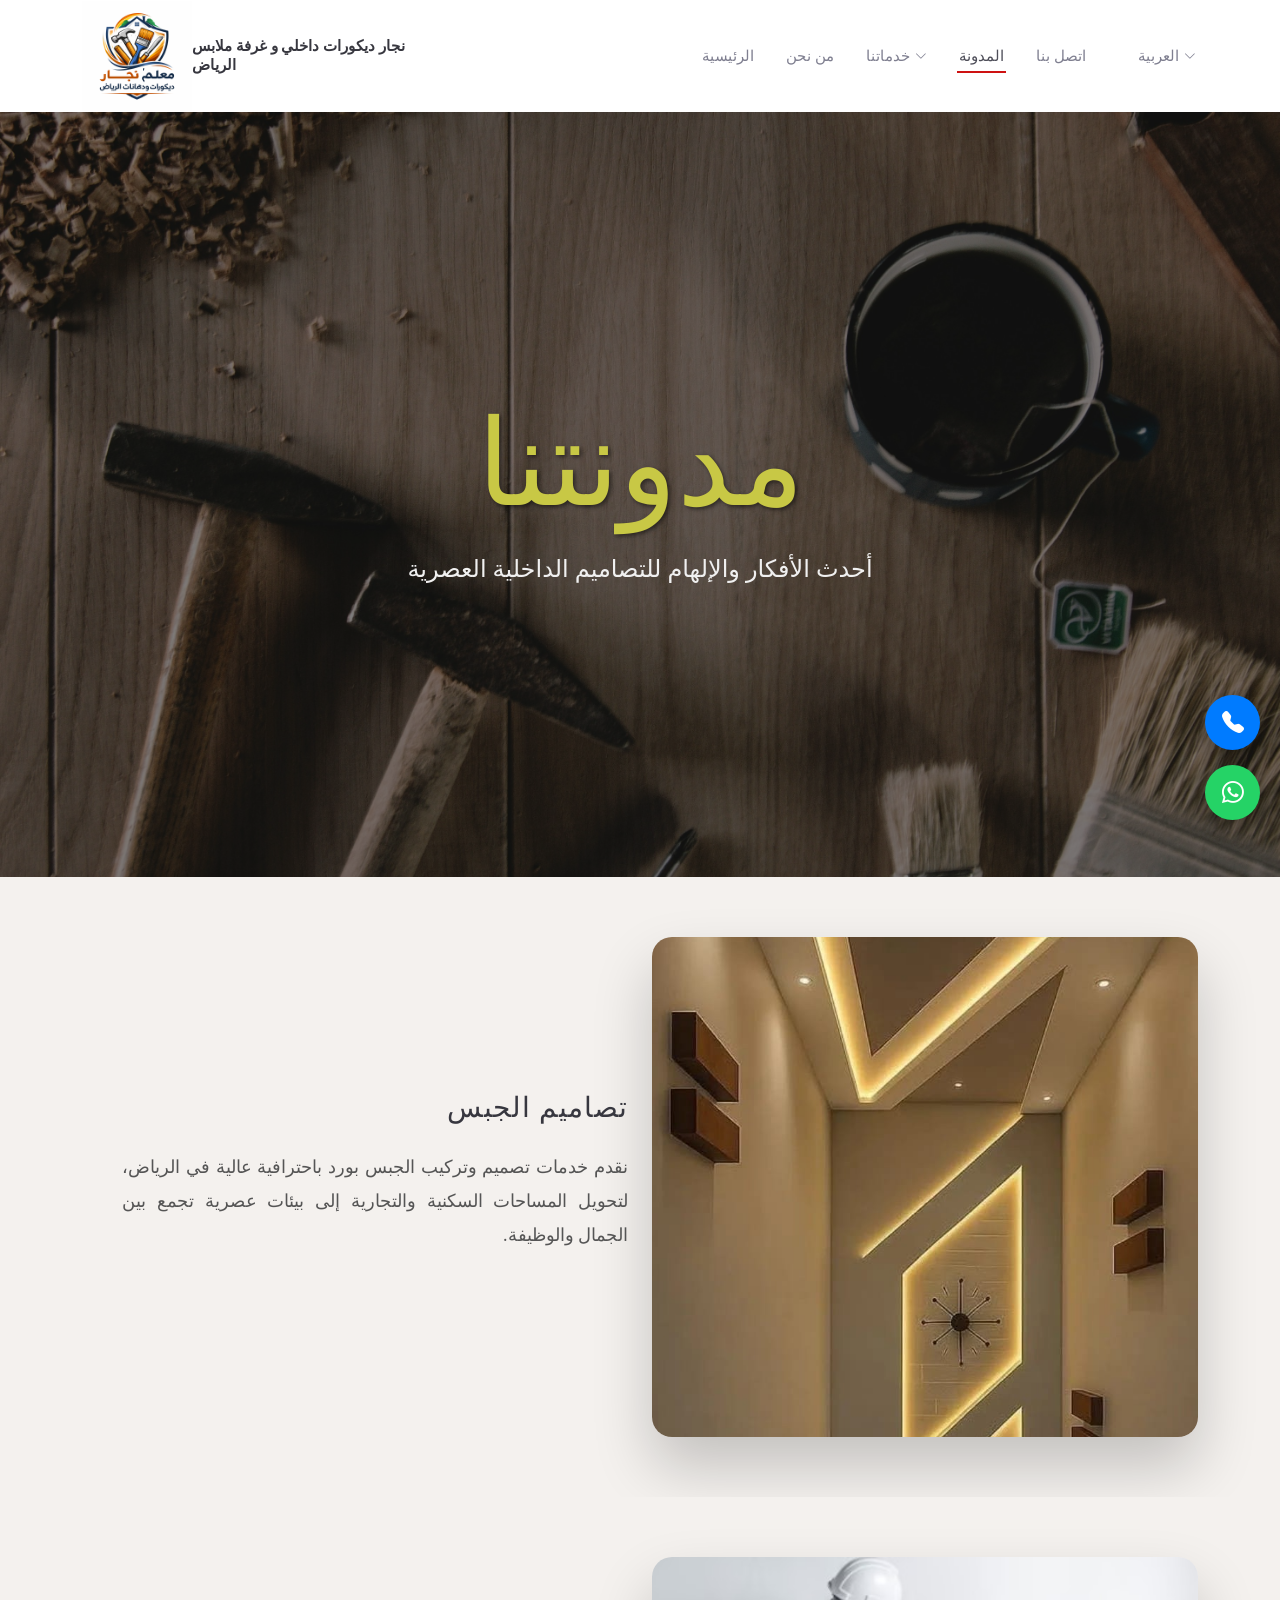
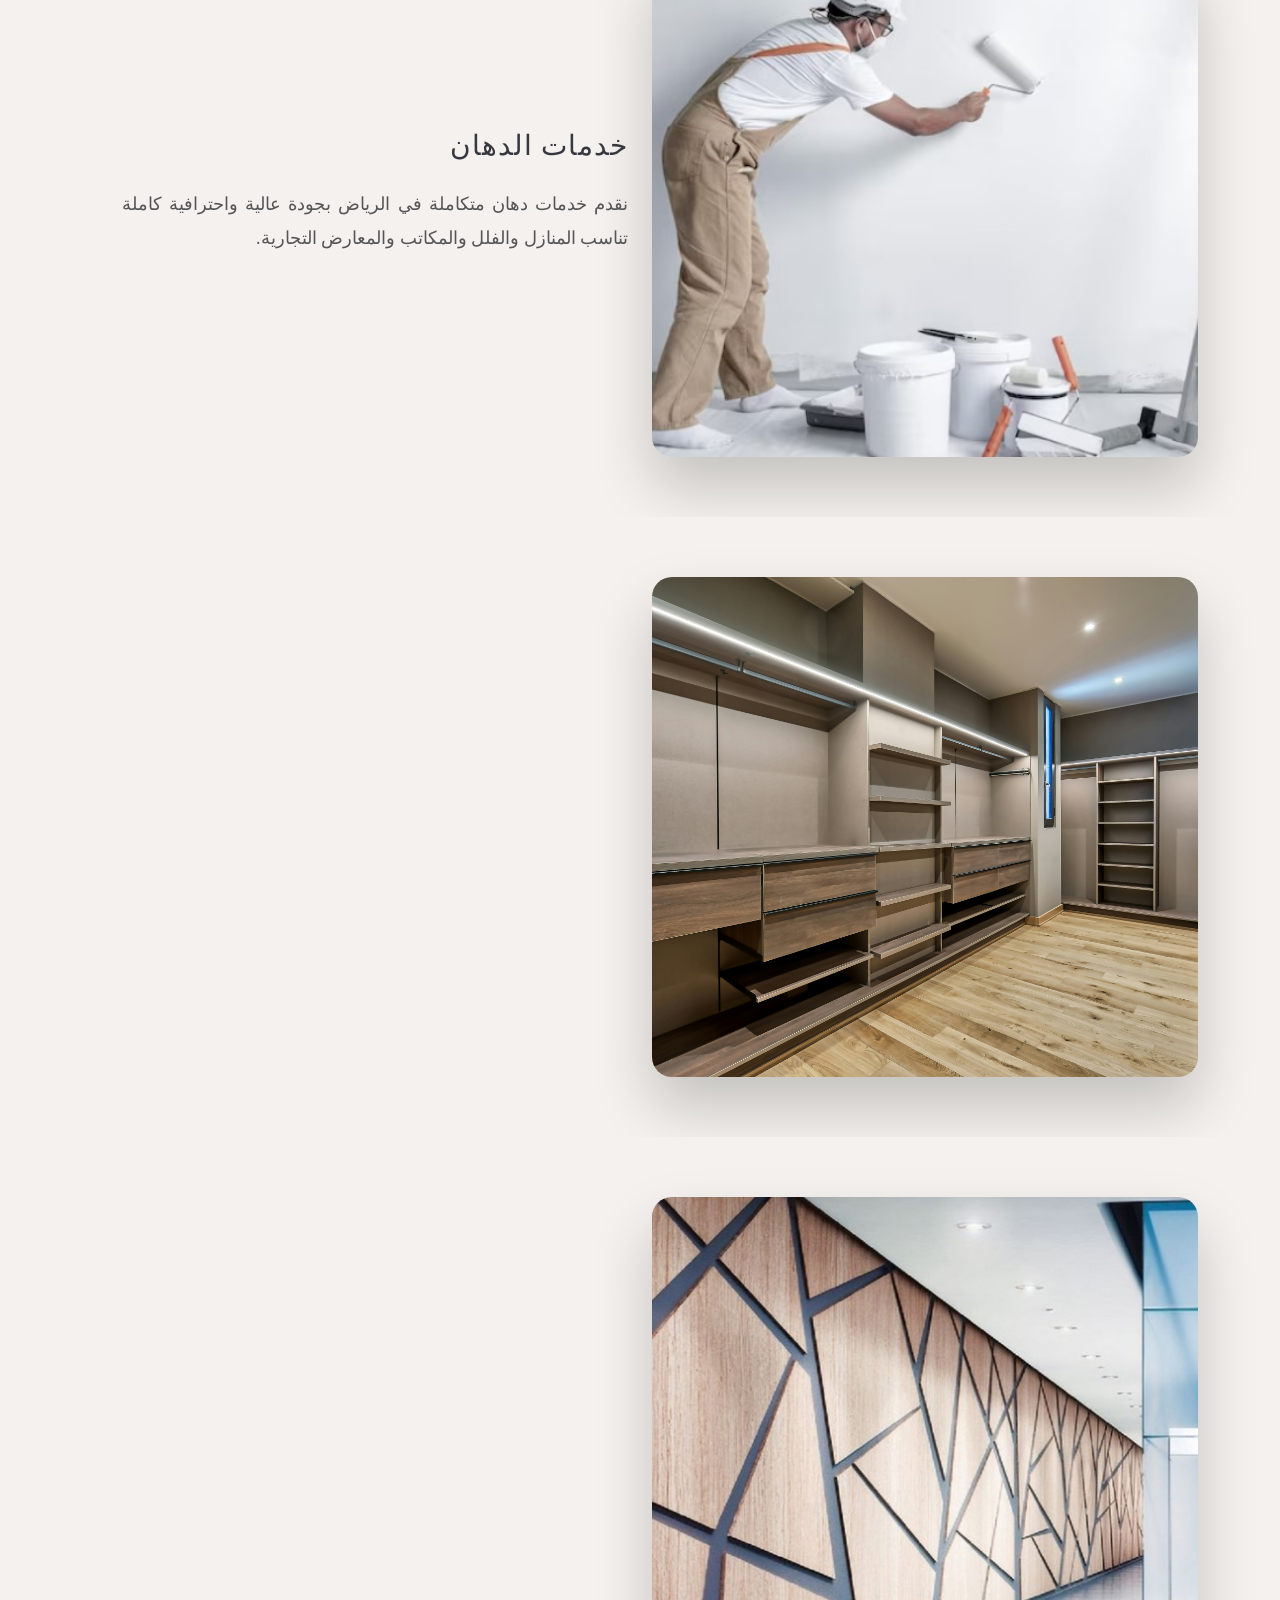
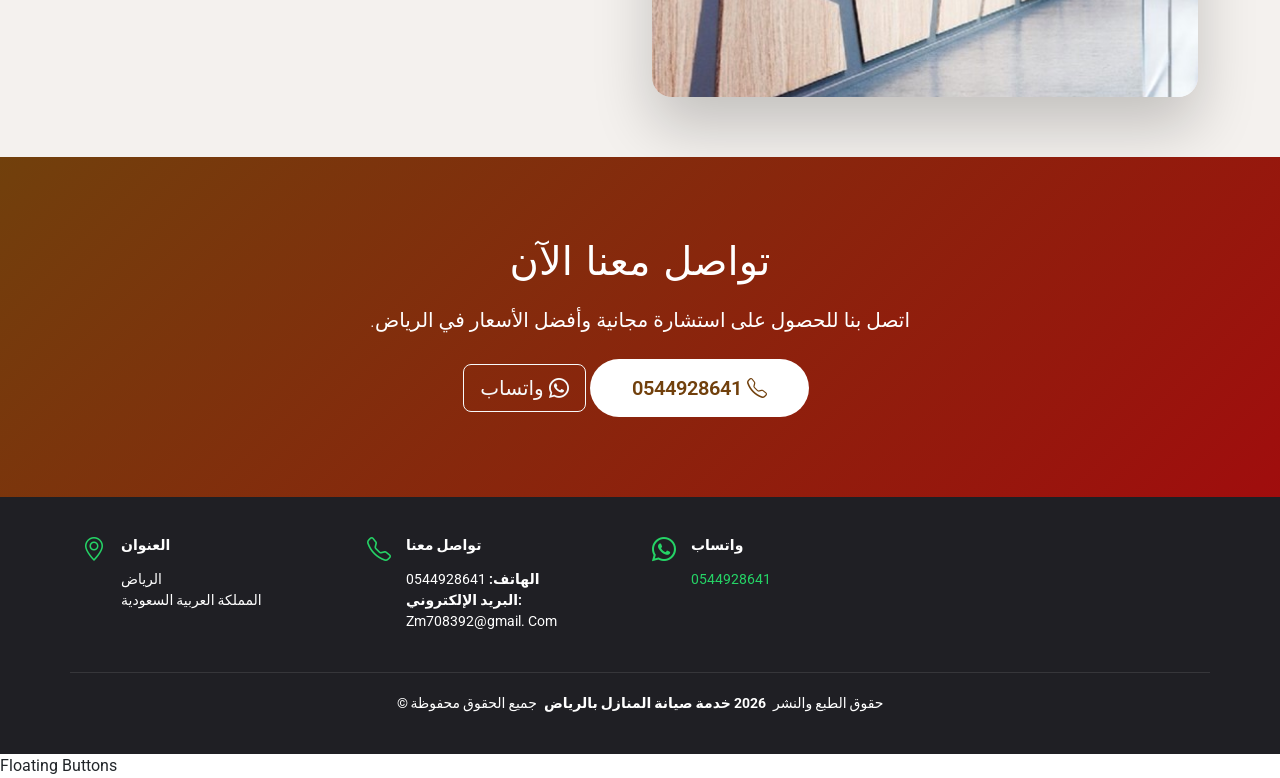
==== commit d81e6234: "text first time changes" ====
--- a/blogs.html
+++ b/blogs.html
@@ -73,17 +73,23 @@
           </li>
           <li><a href="blogs.html" class="active" data-en="Blogs" data-ar="المدونة">Blogs</a></li>
           <li><a href="index.html#contact" data-en="Contact" data-ar="اتصل بنا">Contact</a></li>
-          <li class="nav-item dropdown language-dropdown">
-            <a class="nav-link dropdown-toggle" href="#" id="langDropdown" role="button" data-bs-toggle="dropdown"
-              aria-expanded="false">
-              <span id="current-lang" data-en="English" data-ar="العربية">English</span>
-            </a>
-            <ul class="dropdown-menu" aria-labelledby="langDropdown">
-              <li><a class="dropdown-item" href="#" onclick="setLanguage('ar'); return false;">العربية</a></li>
-              <li><a class="dropdown-item" href="#" onclick="setLanguage('en'); return false;">English</a></li>
-              
-            </ul>
-          </li>
+
+          <li class="dropdown language-dropdown">
+  <a href="#">
+    <span id="current-lang">العربية</span>
+    <i class="bi bi-chevron-down toggle-dropdown"></i>
+  </a>
+
+  <ul>
+    <li>
+      <a href="#" onclick="setLanguage('ar'); return false;">العربية</a>
+    </li>
+    <li>
+      <a href="#" onclick="setLanguage('en'); return false;">English</a>
+    </li>
+  </ul>
+</li>
+
         </ul>
         <i class="mobile-nav-toggle d-xl-none bi bi-list"></i>
       </nav>
@@ -365,6 +371,8 @@
   <a href="https://wa.me/0544928641" target="_blank" class="float-btn whatsapp-btn">
     <i class="bi bi-whatsapp"></i>
   </a>
+
+</div>
  
   <script>
   const translations = {
--- a/assets/css/main.css
+++ b/assets/css/main.css
@@ -1739,10 +1739,10 @@
 }
 
 .blog-hero .hero-title {
-  font-size: 160px !important;
+  font-size: 120px !important;
   line-height: 1.2 !important;
   font-family: 'Amatic SC', cursive;
-  font-weight: 550;
+  font-weight: 500;
   color: #c8c845 !important;
   margin-bottom: 20px;
   text-shadow: 2px 2px 4px rgba(0, 0, 0, 0.5);
@@ -2337,11 +2337,11 @@
 }
 
 .your-ele {
-  font-size: 58px !important;  /* Match blog hero exactly */
+  font-size: 38px !important;  /* Match blog hero exactly */
   font-weight: 1500 !important;
   margin-bottom: 25px;
   letter-spacing: 1px;
-  font-family: 'Amatic SC', cursive !important;
+  font-family: 'Comic Sans MS', cursive !important;
   color: #71400c;
   line-height: 1.2;
 }
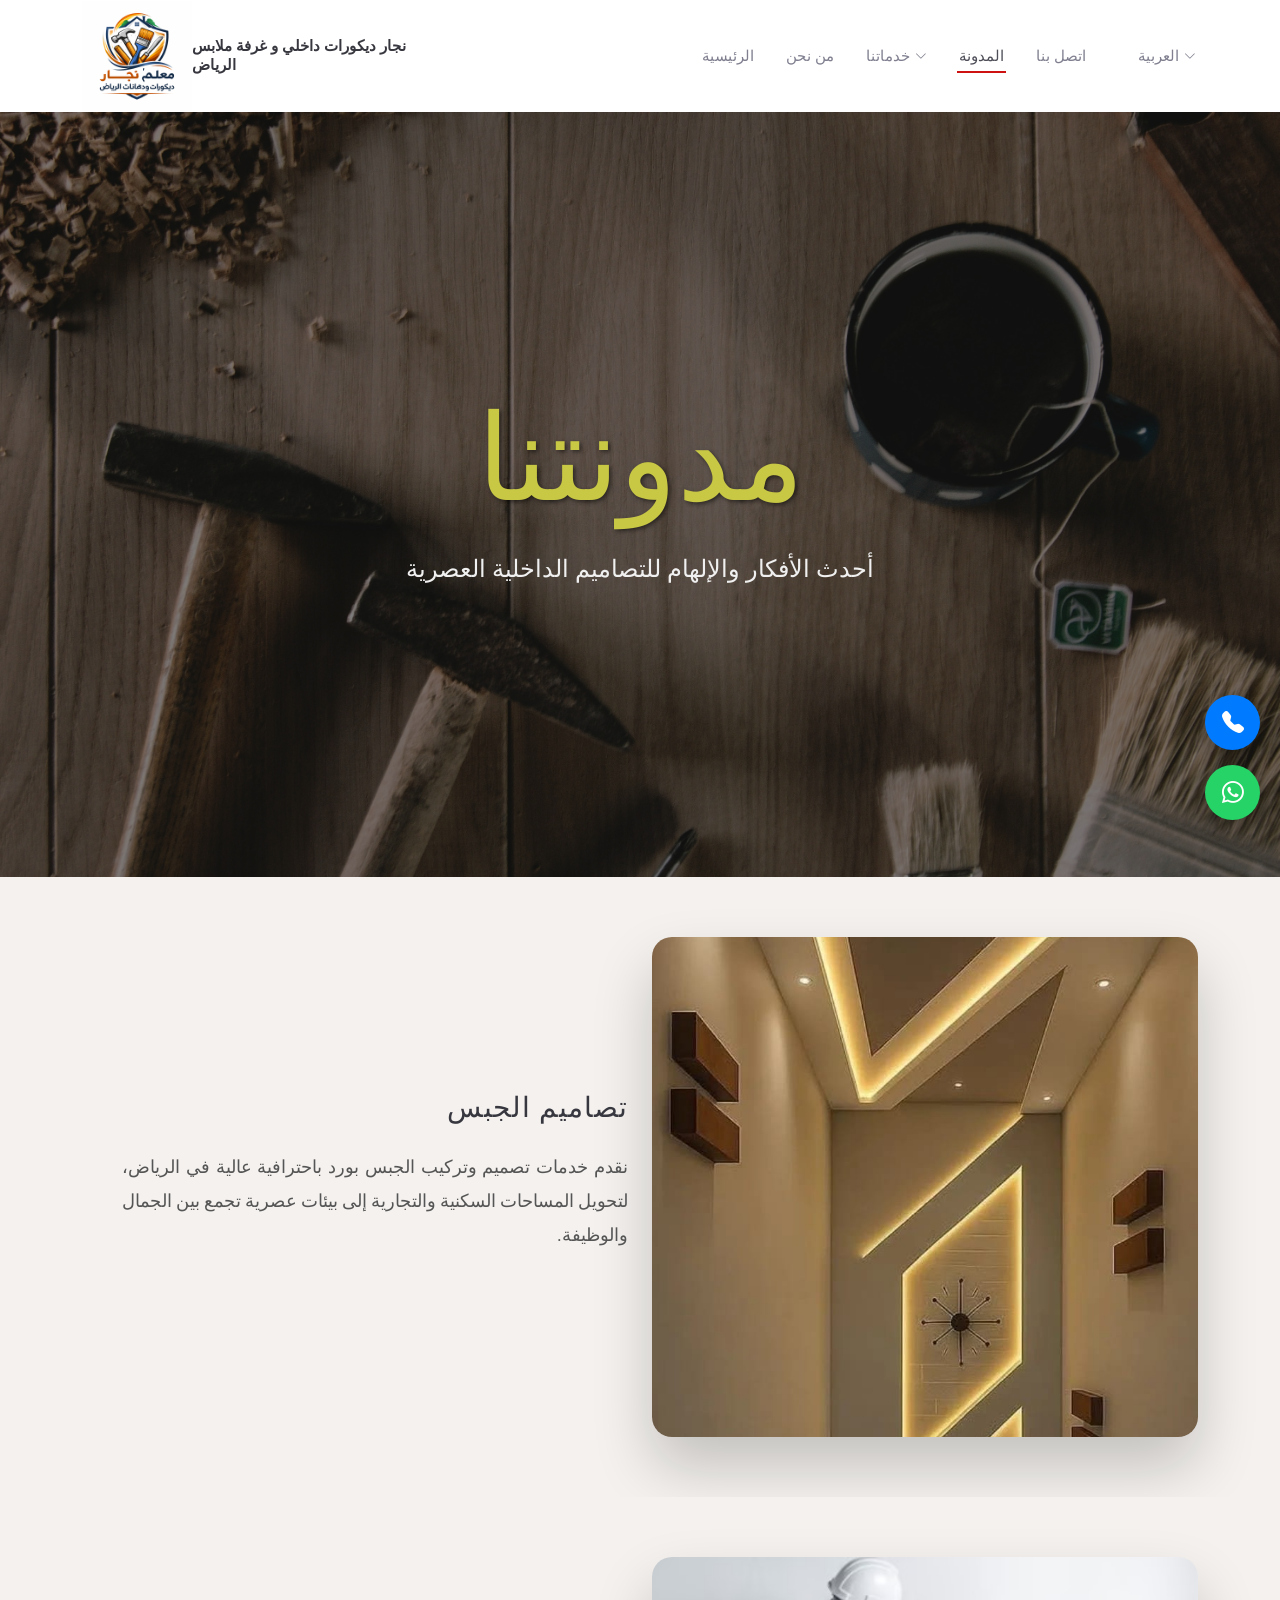
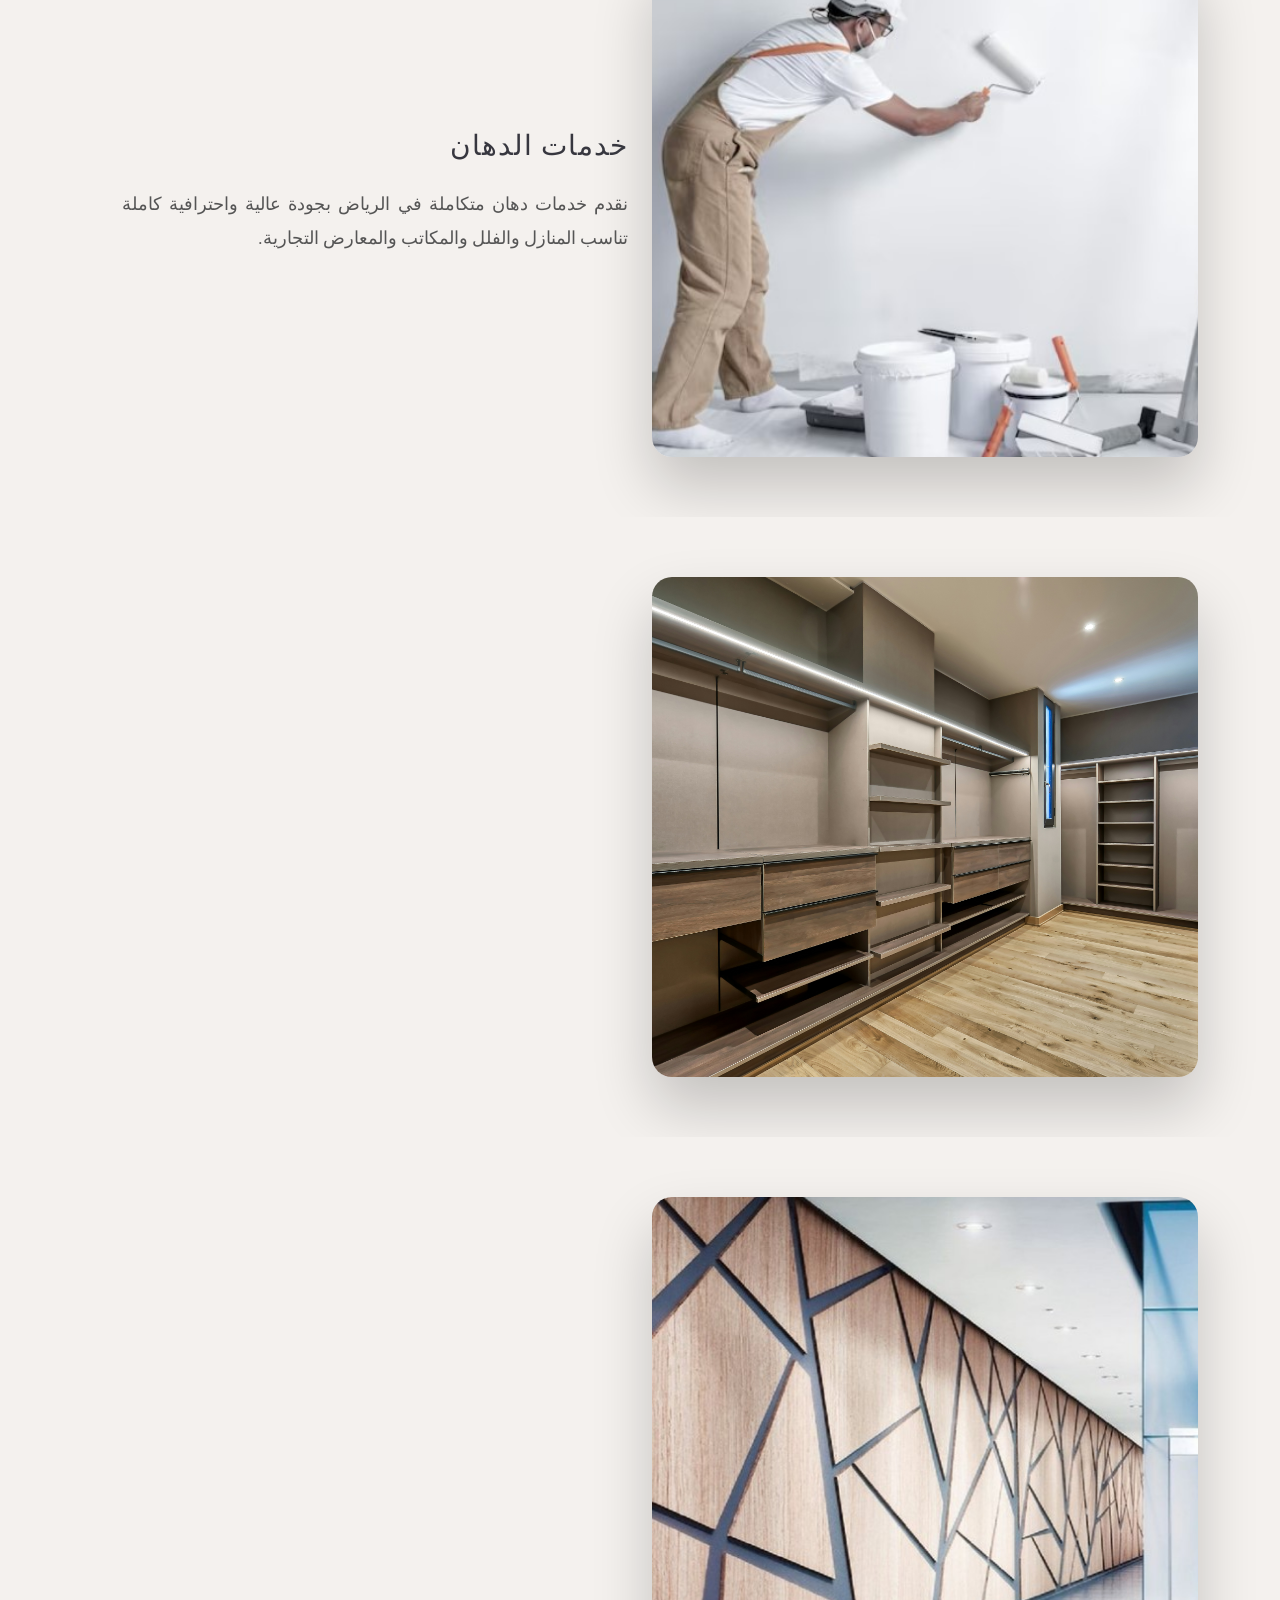
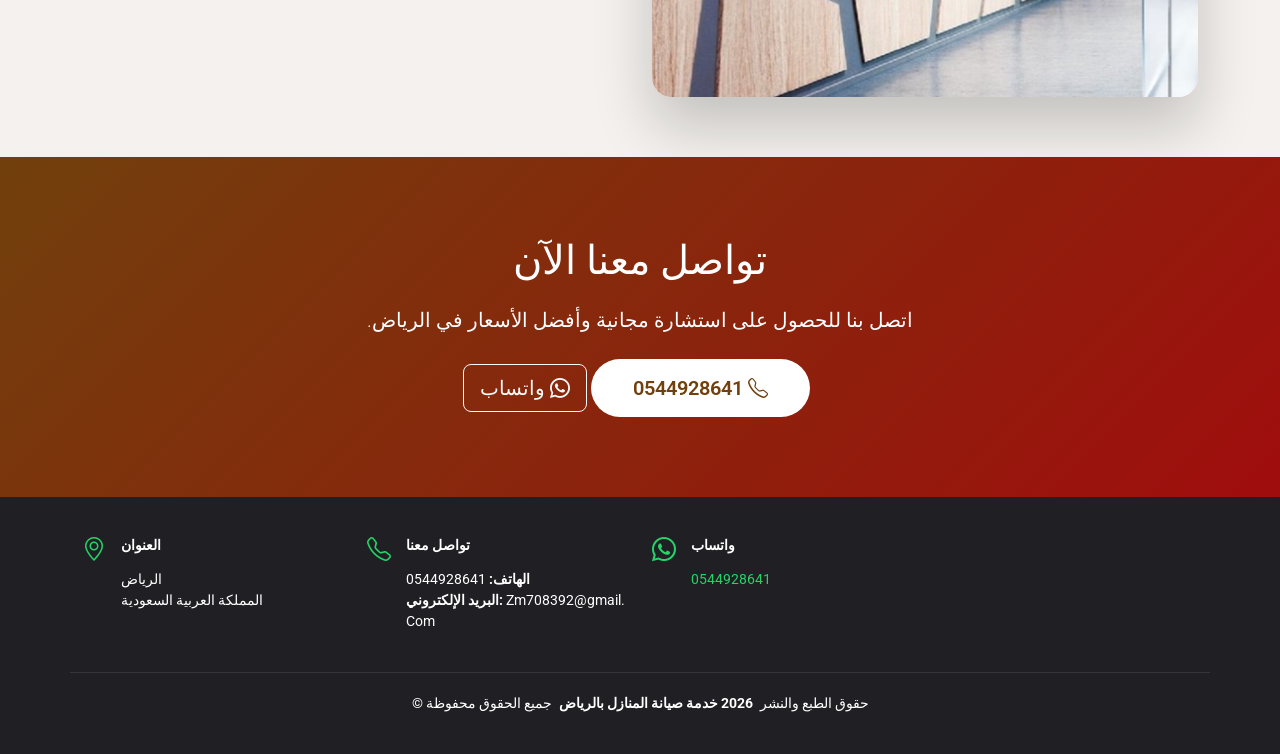
==== commit 9fa1d2a1: "ref add ref" ====
--- a/blogs.html
+++ b/blogs.html
@@ -27,6 +27,7 @@
   <link href="assets/vendor/aos/aos.css" rel="stylesheet">
   <link href="assets/vendor/glightbox/css/glightbox.min.css" rel="stylesheet">
   <link href="assets/vendor/swiper/swiper-bundle.min.css" rel="stylesheet">
+  <link href="https://fonts.googleapis.com/css2?family=Roboto:wght@300;400;500;700&display=swap" rel="stylesheet">
 
   <!-- Main CSS File -->
   <link href="assets/css/main.css" rel="stylesheet">
@@ -359,7 +360,7 @@
     });
   </script>
 
-  Floating Buttons
+  <!--Floating Buttons-->
 <div class="floating-buttons">
   
   <!-- Phone -->
--- a/assets/css/main.css
+++ b/assets/css/main.css
@@ -12,9 +12,9 @@
 --------------------------------------------------------------*/
 /* Fonts */
 :root {
-  --default-font: "Roboto", system-ui, -apple-system, "Segoe UI", Roboto, "Helvetica Neue", Arial, "Noto Sans", "Liberation Sans", sans-serif, "Apple Color Emoji", "Segoe UI Emoji", "Segoe UI Symbol", "Noto Color Emoji";
-  --heading-font: "Amatic SC", sans-serif;
-  --nav-font: "Inter", sans-serif;
+  --default-font: "Roboto", sans-serif;
+  --heading-font: "Roboto", sans-serif;
+  --nav-font: "Roboto", sans-serif;
 }
 
 /* Global Colors - The following color variables are used throughout the website. Updating them here will change the color scheme of the entire website */
@@ -170,6 +170,7 @@
     transform: scale(0.6, 0.6);
     opacity: 1;
   }
+
   100% {
     transform: scale(1, 1);
     opacity: 0;
@@ -263,6 +264,7 @@
   0% {
     transform: rotate(0deg);
   }
+
   100% {
     transform: rotate(360deg);
   }
@@ -295,7 +297,7 @@
   font-weight: 600;
   line-height: 1.3;
   color: var(--heading-color);
-  font-family: 'Segoe UI';
+  font-family: var(--heading-font);
   white-space: normal;
   max-width: 260px;
   margin: 0;
@@ -327,11 +329,13 @@
   .header .logo {
     order: 1;
   }
+
   .header .btn-getstarted {
     order: 2;
     margin: 0 15px 0 0;
     padding: 6px 20px;
   }
+
   .header .navmenu {
     order: 3;
   }
@@ -349,6 +353,7 @@
   .navmenu {
     padding: 0;
   }
+
   .navmenu ul {
     margin: 0;
     padding: 0;
@@ -356,16 +361,20 @@
     list-style: none;
     align-items: center;
   }
+
   .navmenu li {
     position: relative;
   }
+
   .navmenu>ul>li {
     white-space: nowrap;
     padding: 15px 14px;
   }
+
   .navmenu>ul>li:last-child {
     padding-right: 0;
   }
+
   .navmenu a,
   .navmenu a:focus {
     color: var(--nav-color);
@@ -380,6 +389,7 @@
     transition: 0.3s;
     position: relative;
   }
+
   .navmenu a i,
   .navmenu a:focus i {
     font-size: 12px;
@@ -387,6 +397,7 @@
     margin-left: 5px;
     transition: 0.3s;
   }
+
   .navmenu>ul>li>a:before {
     content: "";
     position: absolute;
@@ -398,17 +409,20 @@
     width: 0px;
     transition: all 0.3s ease-in-out 0s;
   }
+
   .navmenu a:hover:before,
   .navmenu li:hover>a:before,
   .navmenu .active:before {
     visibility: visible;
     width: 100%;
   }
+
   .navmenu li:hover>a,
   .navmenu .active,
   .navmenu .active:focus {
     color: color-mix(in srgb, var(--nav-color) 80%, black 50%);
   }
+
   .navmenu .dropdown ul {
     margin: 0;
     padding: 10px 0;
@@ -424,33 +438,40 @@
     z-index: 99;
     box-shadow: 0px 0px 30px rgba(0, 0, 0, 0.1);
   }
+
   .navmenu .dropdown ul li {
     min-width: 200px;
   }
+
   .navmenu .dropdown ul a {
     padding: 10px 20px;
     font-size: 15px;
     text-transform: none;
     color: var(--nav-dropdown-color);
   }
+
   .navmenu .dropdown ul a i {
     font-size: 12px;
   }
+
   .navmenu .dropdown ul a:hover,
   .navmenu .dropdown ul .active:hover,
   .navmenu .dropdown ul li:hover>a {
     color: var(--nav-dropdown-hover-color);
   }
+
   .navmenu .dropdown:hover>ul {
     opacity: 1;
     top: 100%;
     visibility: visible;
   }
+
   .navmenu .dropdown .dropdown ul {
     top: 0;
     left: -90%;
     visibility: hidden;
   }
+
   .navmenu .dropdown .dropdown:hover>ul {
     opacity: 1;
     top: 0;
@@ -469,10 +490,12 @@
     cursor: pointer;
     transition: color 0.3s;
   }
+
   .navmenu {
     padding: 0;
     z-index: 9997;
   }
+
   .navmenu ul {
     display: none;
     list-style: none;
@@ -488,6 +511,7 @@
     transition: 0.3s;
     z-index: 9998;
   }
+
   .navmenu a,
   .navmenu a:focus {
     color: var(--nav-dropdown-color);
@@ -501,6 +525,7 @@
     white-space: nowrap;
     transition: 0.3s;
   }
+
   .navmenu a i,
   .navmenu a:focus i {
     font-size: 12px;
@@ -515,22 +540,26 @@
     transition: 0.3s;
     background-color: color-mix(in srgb, var(--accent-color), transparent 90%);
   }
+
   .navmenu a i:hover,
   .navmenu a:focus i:hover {
     background-color: var(--accent-color);
     color: var(--contrast-color);
   }
+
   .navmenu a:hover,
   .navmenu .active,
   .navmenu .active:focus {
     color: var(--nav-dropdown-hover-color);
   }
+
   .navmenu .active i,
   .navmenu .active:focus i {
     background-color: var(--accent-color);
     color: var(--contrast-color);
     transform: rotate(180deg);
   }
+
   .navmenu .dropdown ul {
     position: static;
     display: none;
@@ -540,16 +569,20 @@
     background-color: var(--nav-dropdown-background-color);
     transition: all 0.5s ease-in-out;
   }
+
   .navmenu .dropdown ul ul {
     background-color: rgba(33, 37, 41, 0.1);
   }
+
   .navmenu .dropdown>.dropdown-active {
     display: block;
     background-color: rgba(33, 37, 41, 0.03);
   }
+
   .mobile-nav-active {
     overflow: hidden;
   }
+
   .mobile-nav-active .mobile-nav-toggle {
     color: #fff;
     position: absolute;
@@ -559,6 +592,7 @@
     margin-right: 0;
     z-index: 9999;
   }
+
   .mobile-nav-active .navmenu {
     position: fixed;
     overflow: hidden;
@@ -566,6 +600,7 @@
     background: rgba(33, 37, 41, 0.8);
     transition: 0.3s;
   }
+
   .mobile-nav-active .navmenu>ul {
     display: block;
   }
@@ -598,10 +633,10 @@
 
 .footer .address p {
   margin-bottom: 0px;
-  
-}
-
-.footer .num p{
+
+}
+
+.footer .num p {
   color: #25D366;
 }
 
@@ -627,7 +662,7 @@
 .footer .copyright {
   padding-top: 20px;
   border-top: 1px solid color-mix(in srgb, var(--default-color), transparent 90%);
-  
+
 }
 
 .footer .copyright p {
@@ -648,6 +683,7 @@
 .footer a[href*="wa.me"]:hover {
   color: #23a432 !important;
 }
+
 /*--------------------------------------------------------------
 # Preloader
 --------------------------------------------------------------*/
@@ -683,6 +719,7 @@
     left: calc(50% - 5px);
     opacity: 1;
   }
+
   100% {
     width: 72px;
     height: 72px;
@@ -751,8 +788,8 @@
   font-size: 42px;
   font-weight: 400;
   margin-bottom: 10px;
-  font-family: var(--default-font);
-  
+  font-family: var(--heading-font);
+
 }
 
 .page-title .breadcrumbs ol {
@@ -790,6 +827,7 @@
 }
 
 @media (max-width: 1199px) {
+
   section,
   .section {
     scroll-margin-top: 56px;
@@ -814,7 +852,7 @@
   color: color-mix(in srgb, var(--default-color), transparent 50%);
   display: inline-block;
   text-transform: uppercase;
-  font-family: var(--default-font);
+  font-family: var(--heading-font);
 }
 
 .section-title p {
@@ -845,6 +883,7 @@
   margin: 0;
   font-size: 64px;
   font-weight: 700;
+  font-family: var(--heading-font);
 }
 
 .hero p {
@@ -855,8 +894,8 @@
 }
 
 .hero .btn-get-started {
-  
-  background: #25D366 ;
+
+  background: #25D366;
   color: rgb(7, 0, 0);
   font-size: 14px;
   border-radius: 50px;
@@ -870,7 +909,7 @@
 }
 
 .hero .btn-get-started:hover {
- 
+
   background: #24a854;
   color: white;
   transform: scale(1.05);
@@ -879,7 +918,7 @@
 
 
 .hero .btn-get {
-  background:  #5770d7 !important;
+  background: #5770d7 !important;
   color: rgb(7, 0, 0);
   font-size: 14px;
   border-radius: 50px;
@@ -934,11 +973,13 @@
     font-size: 28px;
     line-height: 36px;
   }
+
   .hero p {
     font-size: 18px;
     line-height: 24px;
     margin-bottom: 30px;
   }
+
   .hero .btn-get-started,
   .hero .btn-watch-video {
     font-size: 13px;
@@ -949,6 +990,7 @@
   0% {
     transform: translateY(10px);
   }
+
   100% {
     transform: translateY(-10px);
   }
@@ -970,7 +1012,7 @@
 }
 
 .about .book-a-table h3 {
-  font-family: var(--default-font);
+  font-family: var(--heading-font);
   margin: 0 0 0 0;
   font-size: 24px;
 }
@@ -1025,7 +1067,7 @@
 
 .why-us .why-box h3 {
   color: var(--contrast-color);
-  font-family: var(--default-font);
+  font-family: var(--heading-font);
   font-weight: 700;
   font-size: 34px;
   margin-bottom: 30px;
@@ -1080,7 +1122,7 @@
   font-size: 20px;
   font-weight: 500;
   margin: 0 0 30px 0;
-  font-family: var(--default-font);
+  font-family: var(--heading-font);
 }
 
 .why-us .icon-box p {
@@ -1180,7 +1222,7 @@
   font-size: 18px;
   font-weight: 400;
   margin: 0;
-  font-family: var(--default-font);
+  font-family: var(--heading-font);
 }
 
 @media (max-width: 575px) {
@@ -1230,7 +1272,7 @@
   font-size: 24px;
   font-weight: 400;
   margin-bottom: 5px;
-  font-family: var(--default-font);
+  font-family: var(--heading-font);
 }
 
 .menu .tab-content .menu-item .ingredients {
@@ -1598,6 +1640,7 @@
   .gallery .swiper-wrapper {
     padding: 40px 0;
   }
+
   .gallery .swiper-slide-active {
     background: var(--background-color);
     border: 6px solid var(--accent-color);
@@ -1741,14 +1784,14 @@
 .blog-hero .hero-title {
   font-size: 120px !important;
   line-height: 1.2 !important;
-  font-family: 'Amatic SC', cursive;
+  font-family: var(--heading-font);
   font-weight: 500;
   color: #c8c845 !important;
   margin-bottom: 20px;
   text-shadow: 2px 2px 4px rgba(0, 0, 0, 0.5);
 
-  
-  
+
+
 }
 
 .blog-hero .hero-subtitle {
@@ -1787,9 +1830,11 @@
   0% {
     transform: scale(1);
   }
+
   50% {
     transform: scale(1.08);
   }
+
   100% {
     transform: scale(1);
   }
@@ -1832,14 +1877,17 @@
   .blog-modern-section {
     padding: 50px 0;
   }
+
   .blog-modern-image img {
     height: 400px;
     margin-bottom: 30px;
   }
+
   .blog-modern-content {
     padding-left: 0;
     text-align: center;
   }
+
   .blog-modern-title {
     font-size: 36px;
   }
@@ -1961,7 +2009,7 @@
   margin: 10px 0 0 0;
   font-size: 40px;
   font-weight: 500;
-  font-family: 'Amatic SC', cursive;
+  font-family: var(--heading-font);
 }
 
 .section-title-custom p span {
@@ -2176,6 +2224,7 @@
 .gallery-grid .gallery-item:hover img {
   transform: scale(1.2);
 }
+
 /*
 .gallery-grid .gallery-item::after {
   content: "🔍";
@@ -2257,8 +2306,8 @@
 
 /* Buttons for service pages */
 .btn-whatsapp {
-  
-  background: #25D366 ;
+
+  background: #25D366;
   color: rgb(7, 0, 0);
   font-size: 14px;
   border-radius: 50px;
@@ -2272,12 +2321,13 @@
 }
 
 .btn-whatsapp:hover {
- 
+
   background: #24a854;
   color: white;
   transform: scale(1.05);
   box-shadow: 0 10px 25px rgba(12, 113, 57, 0.4);
 }
+
 .btn-call {
   background: #5770d7;
   color: rgb(7, 1, 1);
@@ -2309,46 +2359,47 @@
   right: 20px;
 }
 
-/* FORCE Amatic SC on all service page hero headings */
+
 .gypsum-hero h1,
 .paint-hero h1,
 .wardrobes-hero h1 {
-  font-family: 'Amatic SC', cursive !important;
+  font-family: var(--heading-font);
   font-size: 70px !important;
   font-weight: 50 !important;
   color: #c8c845 !important;
   line-height: 1.2 !important;
   text-shadow: 2px 2px 4px rgba(0, 0, 0, 0.5) !important;
   margin-bottom: 20px !important;
-  
-}
+
+}
+
 .your-element {
-  font-family: 'Amatic SC', cursive;
+  font-family: var(--default-font);
   font-size: 45px;
   font-weight: 700;
   letter-spacing: 1px;
 }
 
 .you {
-  font-family: 'Amatic SC', cursive;
+  font-family: var(--heading-font);
   font-size: 40px;
- 
+
   letter-spacing: 1px;
 }
 
 .your-ele {
-  font-size: 38px !important;  /* Match blog hero exactly */
+  font-size: 38px !important;
   font-weight: 1500 !important;
   margin-bottom: 25px;
   letter-spacing: 1px;
-  font-family: 'Comic Sans MS', cursive !important;
+  font-family: var(--default-font);
   color: #71400c;
   line-height: 1.2;
 }
 
 
 .title {
-  font-family: 'Comic Sans MS';
+  font-family: var(--heading-font);
   font-size: 28px;
   letter-spacing: 1px;
   font-weight: 400;
@@ -2363,13 +2414,13 @@
   font-size: 18px;
   line-height: 1.9;
   text-align: justify;
-  font-family: 'Segoe UI';
+  font-family: var(--default-font);
   color: #555;
   margin-bottom: 30px;
 }
 
 h3.title {
-  font-family: 'Amatic SC', cursive !important;
+  font-family: var(--heading-font) !important;
   font-size: 28px;
   letter-spacing: 1px;
   font-weight: 400;
@@ -2378,12 +2429,12 @@
   display: inline-block;
   text-transform: uppercase;
   color: var(--heading-color);
-  }
-
-.newtitle{
+}
+
+.newtitle {
   font-size: 10px;
   font-weight: 400;
-  font-family: 'system-ui';
+  font-family: var(--default-font);
 }
 
 
@@ -2396,13 +2447,13 @@
   .header .logo {
     gap: 5px;
   }
-  
+
   .header .logo img {
     max-height: 45px;
   }
-  
+
   .header .logo .sitename {
     font-size: 12px !important;
     max-width: 150px;
-  }}
-
+  }
+}
